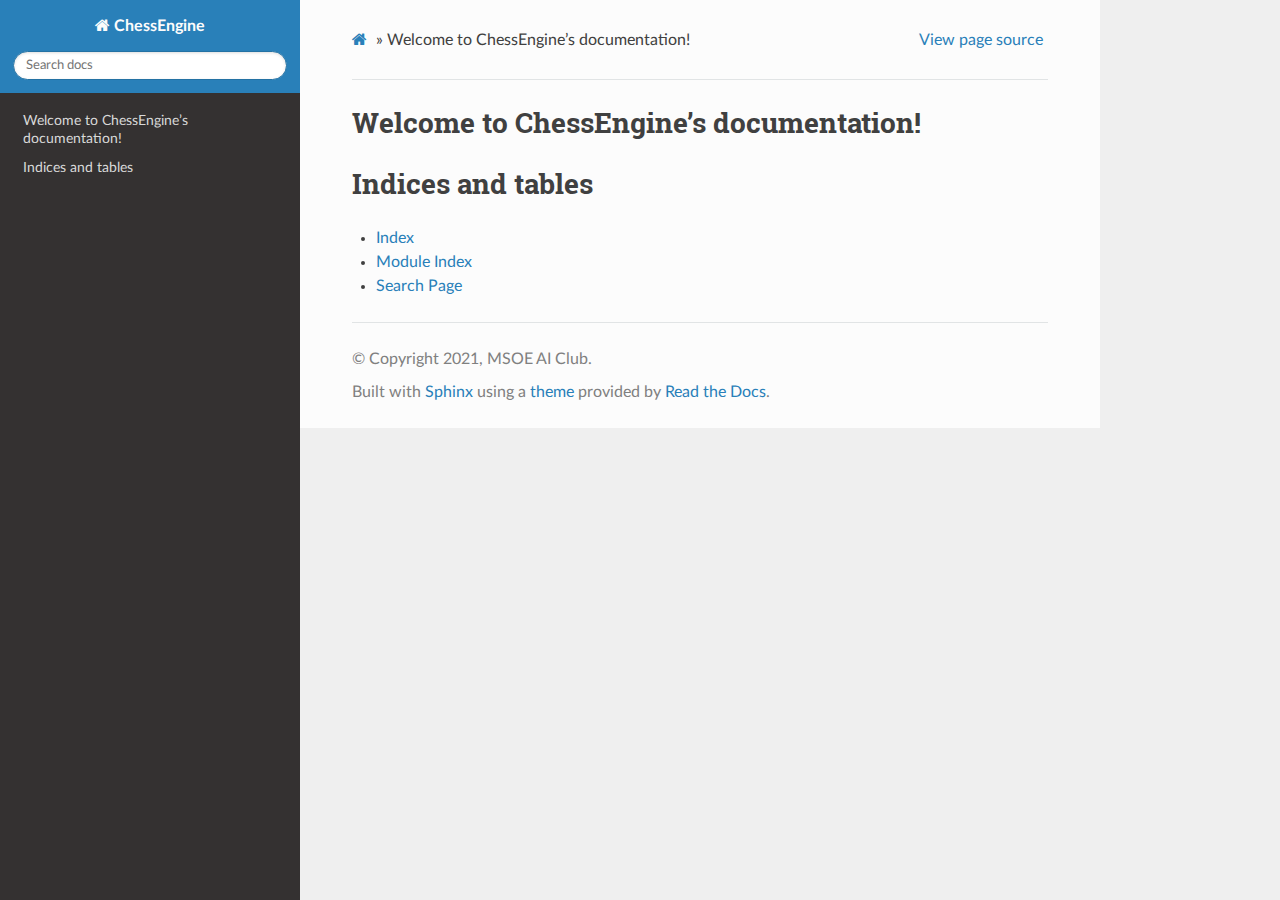
==== index.html @ 4127f9fc "Deploying to gh-pages from @ NathanDuPont/ChessEngine@d3f0d5dc739430a677c796cc4d5ffa8aaa3c2312 🚀" ====
<!DOCTYPE html>
<html class="writer-html5" lang="en" >
<head>
  <meta charset="utf-8" /><meta name="generator" content="Docutils 0.17.1: http://docutils.sourceforge.net/" />

  <meta name="viewport" content="width=device-width, initial-scale=1.0" />
  <title>Welcome to ChessEngine’s documentation! &mdash; ChessEngine  documentation</title>
      <link rel="stylesheet" href="_static/pygments.css" type="text/css" />
      <link rel="stylesheet" href="_static/css/theme.css" type="text/css" />
      <link rel="stylesheet" href="_static/copybutton.css" type="text/css" />
  <!--[if lt IE 9]>
    <script src="_static/js/html5shiv.min.js"></script>
  <![endif]-->
  
        <script data-url_root="./" id="documentation_options" src="_static/documentation_options.js"></script>
        <script src="_static/jquery.js"></script>
        <script src="_static/underscore.js"></script>
        <script src="_static/doctools.js"></script>
        <script src="_static/clipboard.min.js"></script>
        <script src="_static/copybutton.js"></script>
    <script src="_static/js/theme.js"></script>
    <link rel="index" title="Index" href="genindex.html" />
    <link rel="search" title="Search" href="search.html" /> 
</head>

<body class="wy-body-for-nav"> 
  <div class="wy-grid-for-nav">
    <nav data-toggle="wy-nav-shift" class="wy-nav-side">
      <div class="wy-side-scroll">
        <div class="wy-side-nav-search" >
            <a href="#" class="icon icon-home"> ChessEngine
          </a>
<div role="search">
  <form id="rtd-search-form" class="wy-form" action="search.html" method="get">
    <input type="text" name="q" placeholder="Search docs" />
    <input type="hidden" name="check_keywords" value="yes" />
    <input type="hidden" name="area" value="default" />
  </form>
</div>
        </div><div class="wy-menu wy-menu-vertical" data-spy="affix" role="navigation" aria-label="Navigation menu">
              <!-- Local TOC -->
              <div class="local-toc"><ul>
<li><a class="reference internal" href="#">Welcome to ChessEngine’s documentation!</a></li>
<li><a class="reference internal" href="#indices-and-tables">Indices and tables</a></li>
</ul>
</div>
        </div>
      </div>
    </nav>

    <section data-toggle="wy-nav-shift" class="wy-nav-content-wrap"><nav class="wy-nav-top" aria-label="Mobile navigation menu" >
          <i data-toggle="wy-nav-top" class="fa fa-bars"></i>
          <a href="#">ChessEngine</a>
      </nav>

      <div class="wy-nav-content">
        <div class="rst-content">
          <div role="navigation" aria-label="Page navigation">
  <ul class="wy-breadcrumbs">
      <li><a href="#" class="icon icon-home"></a> &raquo;</li>
      <li>Welcome to ChessEngine’s documentation!</li>
      <li class="wy-breadcrumbs-aside">
            <a href="_sources/index.rst.txt" rel="nofollow"> View page source</a>
      </li>
  </ul>
  <hr/>
</div>
          <div role="main" class="document" itemscope="itemscope" itemtype="http://schema.org/Article">
           <div itemprop="articleBody">
             
  <section id="welcome-to-chessengine-s-documentation">
<h1>Welcome to ChessEngine’s documentation!<a class="headerlink" href="#welcome-to-chessengine-s-documentation" title="Permalink to this headline"></a></h1>
<div class="toctree-wrapper compound">
</div>
</section>
<section id="indices-and-tables">
<h1>Indices and tables<a class="headerlink" href="#indices-and-tables" title="Permalink to this headline"></a></h1>
<ul class="simple">
<li><p><a class="reference internal" href="genindex.html"><span class="std std-ref">Index</span></a></p></li>
<li><p><a class="reference internal" href="py-modindex.html"><span class="std std-ref">Module Index</span></a></p></li>
<li><p><a class="reference internal" href="search.html"><span class="std std-ref">Search Page</span></a></p></li>
</ul>
</section>


           </div>
          </div>
          <footer>

  <hr/>

  <div role="contentinfo">
    <p>&#169; Copyright 2021, MSOE AI Club.</p>
  </div>

  Built with <a href="https://www.sphinx-doc.org/">Sphinx</a> using a
    <a href="https://github.com/readthedocs/sphinx_rtd_theme">theme</a>
    provided by <a href="https://readthedocs.org">Read the Docs</a>.
   

</footer>
        </div>
      </div>
    </section>
  </div>
  <script>
      jQuery(function () {
          SphinxRtdTheme.Navigation.enable(true);
      });
  </script> 

</body>
</html>
---- _static/pygments.css ----
pre { line-height: 125%; }
td.linenos .normal { color: inherit; background-color: transparent; padding-left: 5px; padding-right: 5px; }
span.linenos { color: inherit; background-color: transparent; padding-left: 5px; padding-right: 5px; }
td.linenos .special { color: #000000; background-color: #ffffc0; padding-left: 5px; padding-right: 5px; }
span.linenos.special { color: #000000; background-color: #ffffc0; padding-left: 5px; padding-right: 5px; }
.highlight .hll { background-color: #ffffcc }
.highlight { background: #f8f8f8; }
.highlight .c { color: #408080; font-style: italic } /* Comment */
.highlight .err { border: 1px solid #FF0000 } /* Error */
.highlight .k { color: #008000; font-weight: bold } /* Keyword */
.highlight .o { color: #666666 } /* Operator */
.highlight .ch { color: #408080; font-style: italic } /* Comment.Hashbang */
.highlight .cm { color: #408080; font-style: italic } /* Comment.Multiline */
.highlight .cp { color: #BC7A00 } /* Comment.Preproc */
.highlight .cpf { color: #408080; font-style: italic } /* Comment.PreprocFile */
.highlight .c1 { color: #408080; font-style: italic } /* Comment.Single */
.highlight .cs { color: #408080; font-style: italic } /* Comment.Special */
.highlight .gd { color: #A00000 } /* Generic.Deleted */
.highlight .ge { font-style: italic } /* Generic.Emph */
.highlight .gr { color: #FF0000 } /* Generic.Error */
.highlight .gh { color: #000080; font-weight: bold } /* Generic.Heading */
.highlight .gi { color: #00A000 } /* Generic.Inserted */
.highlight .go { color: #888888 } /* Generic.Output */
.highlight .gp { color: #000080; font-weight: bold } /* Generic.Prompt */
.highlight .gs { font-weight: bold } /* Generic.Strong */
.highlight .gu { color: #800080; font-weight: bold } /* Generic.Subheading */
.highlight .gt { color: #0044DD } /* Generic.Traceback */
.highlight .kc { color: #008000; font-weight: bold } /* Keyword.Constant */
.highlight .kd { color: #008000; font-weight: bold } /* Keyword.Declaration */
.highlight .kn { color: #008000; font-weight: bold } /* Keyword.Namespace */
.highlight .kp { color: #008000 } /* Keyword.Pseudo */
.highlight .kr { color: #008000; font-weight: bold } /* Keyword.Reserved */
.highlight .kt { color: #B00040 } /* Keyword.Type */
.highlight .m { color: #666666 } /* Literal.Number */
.highlight .s { color: #BA2121 } /* Literal.String */
.highlight .na { color: #7D9029 } /* Name.Attribute */
.highlight .nb { color: #008000 } /* Name.Builtin */
.highlight .nc { color: #0000FF; font-weight: bold } /* Name.Class */
.highlight .no { color: #880000 } /* Name.Constant */
.highlight .nd { color: #AA22FF } /* Name.Decorator */
.highlight .ni { color: #999999; font-weight: bold } /* Name.Entity */
.highlight .ne { color: #D2413A; font-weight: bold } /* Name.Exception */
.highlight .nf { color: #0000FF } /* Name.Function */
.highlight .nl { color: #A0A000 } /* Name.Label */
.highlight .nn { color: #0000FF; font-weight: bold } /* Name.Namespace */
.highlight .nt { color: #008000; font-weight: bold } /* Name.Tag */
.highlight .nv { color: #19177C } /* Name.Variable */
.highlight .ow { color: #AA22FF; font-weight: bold } /* Operator.Word */
.highlight .w { color: #bbbbbb } /* Text.Whitespace */
.highlight .mb { color: #666666 } /* Literal.Number.Bin */
.highlight .mf { color: #666666 } /* Literal.Number.Float */
.highlight .mh { color: #666666 } /* Literal.Number.Hex */
.highlight .mi { color: #666666 } /* Literal.Number.Integer */
.highlight .mo { color: #666666 } /* Literal.Number.Oct */
.highlight .sa { color: #BA2121 } /* Literal.String.Affix */
.highlight .sb { color: #BA2121 } /* Literal.String.Backtick */
.highlight .sc { color: #BA2121 } /* Literal.String.Char */
.highlight .dl { color: #BA2121 } /* Literal.String.Delimiter */
.highlight .sd { color: #BA2121; font-style: italic } /* Literal.String.Doc */
.highlight .s2 { color: #BA2121 } /* Literal.String.Double */
.highlight .se { color: #BB6622; font-weight: bold } /* Literal.String.Escape */
.highlight .sh { color: #BA2121 } /* Literal.String.Heredoc */
.highlight .si { color: #BB6688; font-weight: bold } /* Literal.String.Interpol */
.highlight .sx { color: #008000 } /* Literal.String.Other */
.highlight .sr { color: #BB6688 } /* Literal.String.Regex */
.highlight .s1 { color: #BA2121 } /* Literal.String.Single */
.highlight .ss { color: #19177C } /* Literal.String.Symbol */
.highlight .bp { color: #008000 } /* Name.Builtin.Pseudo */
.highlight .fm { color: #0000FF } /* Name.Function.Magic */
.highlight .vc { color: #19177C } /* Name.Variable.Class */
.highlight .vg { color: #19177C } /* Name.Variable.Global */
.highlight .vi { color: #19177C } /* Name.Variable.Instance */
.highlight .vm { color: #19177C } /* Name.Variable.Magic */
.highlight .il { color: #666666 } /* Literal.Number.Integer.Long */
---- _static/css/theme.css ----
html{box-sizing:border-box}*,:after,:before{box-sizing:inherit}article,aside,details,figcaption,figure,footer,header,hgroup,nav,section{display:block}audio,canvas,video{display:inline-block;*display:inline;*zoom:1}[hidden],audio:not([controls]){display:none}*{-webkit-box-sizing:border-box;-moz-box-sizing:border-box;box-sizing:border-box}html{font-size:100%;-webkit-text-size-adjust:100%;-ms-text-size-adjust:100%}body{margin:0}a:active,a:hover{outline:0}abbr[title]{border-bottom:1px dotted}b,strong{font-weight:700}blockquote{margin:0}dfn{font-style:italic}ins{background:#ff9;text-decoration:none}ins,mark{color:#000}mark{background:#ff0;font-style:italic;font-weight:700}.rst-content code,.rst-content tt,code,kbd,pre,samp{font-family:monospace,serif;_font-family:courier new,monospace;font-size:1em}pre{white-space:pre}q{quotes:none}q:after,q:before{content:"";content:none}small{font-size:85%}sub,sup{font-size:75%;line-height:0;position:relative;vertical-align:baseline}sup{top:-.5em}sub{bottom:-.25em}dl,ol,ul{margin:0;padding:0;list-style:none;list-style-image:none}li{list-style:none}dd{margin:0}img{border:0;-ms-interpolation-mode:bicubic;vertical-align:middle;max-width:100%}svg:not(:root){overflow:hidden}figure,form{margin:0}label{cursor:pointer}button,input,select,textarea{font-size:100%;margin:0;vertical-align:baseline;*vertical-align:middle}button,input{line-height:normal}button,input[type=button],input[type=reset],input[type=submit]{cursor:pointer;-webkit-appearance:button;*overflow:visible}button[disabled],input[disabled]{cursor:default}input[type=search]{-webkit-appearance:textfield;-moz-box-sizing:content-box;-webkit-box-sizing:content-box;box-sizing:content-box}textarea{resize:vertical}table{border-collapse:collapse;border-spacing:0}td{vertical-align:top}.chromeframe{margin:.2em 0;background:#ccc;color:#000;padding:.2em 0}.ir{display:block;border:0;text-indent:-999em;overflow:hidden;background-color:transparent;background-repeat:no-repeat;text-align:left;direction:ltr;*line-height:0}.ir br{display:none}.hidden{display:none!important;visibility:hidden}.visuallyhidden{border:0;clip:rect(0 0 0 0);height:1px;margin:-1px;overflow:hidden;padding:0;position:absolute;width:1px}.visuallyhidden.focusable:active,.visuallyhidden.focusable:focus{clip:auto;height:auto;margin:0;overflow:visible;position:static;width:auto}.invisible{visibility:hidden}.relative{position:relative}big,small{font-size:100%}@media print{body,html,section{background:none!important}*{box-shadow:none!important;text-shadow:none!important;filter:none!important;-ms-filter:none!important}a,a:visited{text-decoration:underline}.ir a:after,a[href^="#"]:after,a[href^="javascript:"]:after{content:""}blockquote,pre{page-break-inside:avoid}thead{display:table-header-group}img,tr{page-break-inside:avoid}img{max-width:100%!important}@page{margin:.5cm}.rst-content .toctree-wrapper>p.caption,h2,h3,p{orphans:3;widows:3}.rst-content .toctree-wrapper>p.caption,h2,h3{page-break-after:avoid}}.btn,.fa:before,.icon:before,.rst-content .admonition,.rst-content .admonition-title:before,.rst-content .admonition-todo,.rst-content .attention,.rst-content .caution,.rst-content .code-block-caption .headerlink:before,.rst-content .danger,.rst-content .eqno .headerlink:before,.rst-content .error,.rst-content .hint,.rst-content .important,.rst-content .note,.rst-content .seealso,.rst-content .tip,.rst-content .warning,.rst-content code.download span:first-child:before,.rst-content dl dt .headerlink:before,.rst-content h1 .headerlink:before,.rst-content h2 .headerlink:before,.rst-content h3 .headerlink:before,.rst-content h4 .headerlink:before,.rst-content h5 .headerlink:before,.rst-content h6 .headerlink:before,.rst-content p.caption .headerlink:before,.rst-content p .headerlink:before,.rst-content table>caption .headerlink:before,.rst-content tt.download span:first-child:before,.wy-alert,.wy-dropdown .caret:before,.wy-inline-validate.wy-inline-validate-danger .wy-input-context:before,.wy-inline-validate.wy-inline-validate-info .wy-input-context:before,.wy-inline-validate.wy-inline-validate-success .wy-input-context:before,.wy-inline-validate.wy-inline-validate-warning .wy-input-context:before,.wy-menu-vertical li.current>a,.wy-menu-vertical li.current>a button.toctree-expand:before,.wy-menu-vertical li.on a,.wy-menu-vertical li.on a button.toctree-expand:before,.wy-menu-vertical li button.toctree-expand:before,.wy-nav-top a,.wy-side-nav-search .wy-dropdown>a,.wy-side-nav-search>a,input[type=color],input[type=date],input[type=datetime-local],input[type=datetime],input[type=email],input[type=month],input[type=number],input[type=password],input[type=search],input[type=tel],input[type=text],input[type=time],input[type=url],input[type=week],select,textarea{-webkit-font-smoothing:antialiased}.clearfix{*zoom:1}.clearfix:after,.clearfix:before{display:table;content:""}.clearfix:after{clear:both}/*!
 *  Font Awesome 4.7.0 by @davegandy - http://fontawesome.io - @fontawesome
 *  License - http://fontawesome.io/license (Font: SIL OFL 1.1, CSS: MIT License)
 */@font-face{font-family:FontAwesome;src:url(fonts/fontawesome-webfont.eot?674f50d287a8c48dc19ba404d20fe713);src:url(fonts/fontawesome-webfont.eot?674f50d287a8c48dc19ba404d20fe713?#iefix&v=4.7.0) format("embedded-opentype"),url(fonts/fontawesome-webfont.woff2?af7ae505a9eed503f8b8e6982036873e) format("woff2"),url(fonts/fontawesome-webfont.woff?fee66e712a8a08eef5805a46892932ad) format("woff"),url(fonts/fontawesome-webfont.ttf?b06871f281fee6b241d60582ae9369b9) format("truetype"),url(fonts/fontawesome-webfont.svg?912ec66d7572ff821749319396470bde#fontawesomeregular) format("svg");font-weight:400;font-style:normal}.fa,.icon,.rst-content .admonition-title,.rst-content .code-block-caption .headerlink,.rst-content .eqno .headerlink,.rst-content code.download span:first-child,.rst-content dl dt .headerlink,.rst-content h1 .headerlink,.rst-content h2 .headerlink,.rst-content h3 .headerlink,.rst-content h4 .headerlink,.rst-content h5 .headerlink,.rst-content h6 .headerlink,.rst-content p.caption .headerlink,.rst-content p .headerlink,.rst-content table>caption .headerlink,.rst-content tt.download span:first-child,.wy-menu-vertical li.current>a button.toctree-expand,.wy-menu-vertical li.on a button.toctree-expand,.wy-menu-vertical li button.toctree-expand{display:inline-block;font:normal normal normal 14px/1 FontAwesome;font-size:inherit;text-rendering:auto;-webkit-font-smoothing:antialiased;-moz-osx-font-smoothing:grayscale}.fa-lg{font-size:1.33333em;line-height:.75em;vertical-align:-15%}.fa-2x{font-size:2em}.fa-3x{font-size:3em}.fa-4x{font-size:4em}.fa-5x{font-size:5em}.fa-fw{width:1.28571em;text-align:center}.fa-ul{padding-left:0;margin-left:2.14286em;list-style-type:none}.fa-ul>li{position:relative}.fa-li{position:absolute;left:-2.14286em;width:2.14286em;top:.14286em;text-align:center}.fa-li.fa-lg{left:-1.85714em}.fa-border{padding:.2em .25em .15em;border:.08em solid #eee;border-radius:.1em}.fa-pull-left{float:left}.fa-pull-right{float:right}.fa-pull-left.icon,.fa.fa-pull-left,.rst-content .code-block-caption .fa-pull-left.headerlink,.rst-content .eqno .fa-pull-left.headerlink,.rst-content .fa-pull-left.admonition-title,.rst-content code.download span.fa-pull-left:first-child,.rst-content dl dt .fa-pull-left.headerlink,.rst-content h1 .fa-pull-left.headerlink,.rst-content h2 .fa-pull-left.headerlink,.rst-content h3 .fa-pull-left.headerlink,.rst-content h4 .fa-pull-left.headerlink,.rst-content h5 .fa-pull-left.headerlink,.rst-content h6 .fa-pull-left.headerlink,.rst-content p .fa-pull-left.headerlink,.rst-content table>caption .fa-pull-left.headerlink,.rst-content tt.download span.fa-pull-left:first-child,.wy-menu-vertical li.current>a button.fa-pull-left.toctree-expand,.wy-menu-vertical li.on a button.fa-pull-left.toctree-expand,.wy-menu-vertical li button.fa-pull-left.toctree-expand{margin-right:.3em}.fa-pull-right.icon,.fa.fa-pull-right,.rst-content .code-block-caption .fa-pull-right.headerlink,.rst-content .eqno .fa-pull-right.headerlink,.rst-content .fa-pull-right.admonition-title,.rst-content code.download span.fa-pull-right:first-child,.rst-content dl dt .fa-pull-right.headerlink,.rst-content h1 .fa-pull-right.headerlink,.rst-content h2 .fa-pull-right.headerlink,.rst-content h3 .fa-pull-right.headerlink,.rst-content h4 .fa-pull-right.headerlink,.rst-content h5 .fa-pull-right.headerlink,.rst-content h6 .fa-pull-right.headerlink,.rst-content p .fa-pull-right.headerlink,.rst-content table>caption .fa-pull-right.headerlink,.rst-content tt.download span.fa-pull-right:first-child,.wy-menu-vertical li.current>a button.fa-pull-right.toctree-expand,.wy-menu-vertical li.on a button.fa-pull-right.toctree-expand,.wy-menu-vertical li button.fa-pull-right.toctree-expand{margin-left:.3em}.pull-right{float:right}.pull-left{float:left}.fa.pull-left,.pull-left.icon,.rst-content .code-block-caption .pull-left.headerlink,.rst-content .eqno .pull-left.headerlink,.rst-content .pull-left.admonition-title,.rst-content code.download span.pull-left:first-child,.rst-content dl dt .pull-left.headerlink,.rst-content h1 .pull-left.headerlink,.rst-content h2 .pull-left.headerlink,.rst-content h3 .pull-left.headerlink,.rst-content h4 .pull-left.headerlink,.rst-content h5 .pull-left.headerlink,.rst-content h6 .pull-left.headerlink,.rst-content p .pull-left.headerlink,.rst-content table>caption .pull-left.headerlink,.rst-content tt.download span.pull-left:first-child,.wy-menu-vertical li.current>a button.pull-left.toctree-expand,.wy-menu-vertical li.on a button.pull-left.toctree-expand,.wy-menu-vertical li button.pull-left.toctree-expand{margin-right:.3em}.fa.pull-right,.pull-right.icon,.rst-content .code-block-caption .pull-right.headerlink,.rst-content .eqno .pull-right.headerlink,.rst-content .pull-right.admonition-title,.rst-content code.download span.pull-right:first-child,.rst-content dl dt .pull-right.headerlink,.rst-content h1 .pull-right.headerlink,.rst-content h2 .pull-right.headerlink,.rst-content h3 .pull-right.headerlink,.rst-content h4 .pull-right.headerlink,.rst-content h5 .pull-right.headerlink,.rst-content h6 .pull-right.headerlink,.rst-content p .pull-right.headerlink,.rst-content table>caption .pull-right.headerlink,.rst-content tt.download span.pull-right:first-child,.wy-menu-vertical li.current>a button.pull-right.toctree-expand,.wy-menu-vertical li.on a button.pull-right.toctree-expand,.wy-menu-vertical li button.pull-right.toctree-expand{margin-left:.3em}.fa-spin{-webkit-animation:fa-spin 2s linear infinite;animation:fa-spin 2s linear infinite}.fa-pulse{-webkit-animation:fa-spin 1s steps(8) infinite;animation:fa-spin 1s steps(8) infinite}@-webkit-keyframes fa-spin{0%{-webkit-transform:rotate(0deg);transform:rotate(0deg)}to{-webkit-transform:rotate(359deg);transform:rotate(359deg)}}@keyframes fa-spin{0%{-webkit-transform:rotate(0deg);transform:rotate(0deg)}to{-webkit-transform:rotate(359deg);transform:rotate(359deg)}}.fa-rotate-90{-ms-filter:"progid:DXImageTransform.Microsoft.BasicImage(rotation=1)";-webkit-transform:rotate(90deg);-ms-transform:rotate(90deg);transform:rotate(90deg)}.fa-rotate-180{-ms-filter:"progid:DXImageTransform.Microsoft.BasicImage(rotation=2)";-webkit-transform:rotate(180deg);-ms-transform:rotate(180deg);transform:rotate(180deg)}.fa-rotate-270{-ms-filter:"progid:DXImageTransform.Microsoft.BasicImage(rotation=3)";-webkit-transform:rotate(270deg);-ms-transform:rotate(270deg);transform:rotate(270deg)}.fa-flip-horizontal{-ms-filter:"progid:DXImageTransform.Microsoft.BasicImage(rotation=0, mirror=1)";-webkit-transform:scaleX(-1);-ms-transform:scaleX(-1);transform:scaleX(-1)}.fa-flip-vertical{-ms-filter:"progid:DXImageTransform.Microsoft.BasicImage(rotation=2, mirror=1)";-webkit-transform:scaleY(-1);-ms-transform:scaleY(-1);transform:scaleY(-1)}:root .fa-flip-horizontal,:root .fa-flip-vertical,:root .fa-rotate-90,:root .fa-rotate-180,:root .fa-rotate-270{filter:none}.fa-stack{position:relative;display:inline-block;width:2em;height:2em;line-height:2em;vertical-align:middle}.fa-stack-1x,.fa-stack-2x{position:absolute;left:0;width:100%;text-align:center}.fa-stack-1x{line-height:inherit}.fa-stack-2x{font-size:2em}.fa-inverse{color:#fff}.fa-glass:before{content:""}.fa-music:before{content:""}.fa-search:before,.icon-search:before{content:""}.fa-envelope-o:before{content:""}.fa-heart:before{content:""}.fa-star:before{content:""}.fa-star-o:before{content:""}.fa-user:before{content:""}.fa-film:before{content:""}.fa-th-large:before{content:""}.fa-th:before{content:""}.fa-th-list:before{content:""}.fa-check:before{content:""}.fa-close:before,.fa-remove:before,.fa-times:before{content:""}.fa-search-plus:before{content:""}.fa-search-minus:before{content:""}.fa-power-off:before{content:""}.fa-signal:before{content:""}.fa-cog:before,.fa-gear:before{content:""}.fa-trash-o:before{content:""}.fa-home:before,.icon-home:before{content:""}.fa-file-o:before{content:""}.fa-clock-o:before{content:""}.fa-road:before{content:""}.fa-download:before,.rst-content code.download span:first-child:before,.rst-content tt.download span:first-child:before{content:""}.fa-arrow-circle-o-down:before{content:""}.fa-arrow-circle-o-up:before{content:""}.fa-inbox:before{content:""}.fa-play-circle-o:before{content:""}.fa-repeat:before,.fa-rotate-right:before{content:""}.fa-refresh:before{content:""}.fa-list-alt:before{content:""}.fa-lock:before{content:""}.fa-flag:before{content:""}.fa-headphones:before{content:""}.fa-volume-off:before{content:""}.fa-volume-down:before{content:""}.fa-volume-up:before{content:""}.fa-qrcode:before{content:""}.fa-barcode:before{content:""}.fa-tag:before{content:""}.fa-tags:before{content:""}.fa-book:before,.icon-book:before{content:""}.fa-bookmark:before{content:""}.fa-print:before{content:""}.fa-camera:before{content:""}.fa-font:before{content:""}.fa-bold:before{content:""}.fa-italic:before{content:""}.fa-text-height:before{content:""}.fa-text-width:before{content:""}.fa-align-left:before{content:""}.fa-align-center:before{content:""}.fa-align-right:before{content:""}.fa-align-justify:before{content:""}.fa-list:before{content:""}.fa-dedent:before,.fa-outdent:before{content:""}.fa-indent:before{content:""}.fa-video-camera:before{content:""}.fa-image:before,.fa-photo:before,.fa-picture-o:before{content:""}.fa-pencil:before{content:""}.fa-map-marker:before{content:""}.fa-adjust:before{content:""}.fa-tint:before{content:""}.fa-edit:before,.fa-pencil-square-o:before{content:""}.fa-share-square-o:before{content:""}.fa-check-square-o:before{content:""}.fa-arrows:before{content:""}.fa-step-backward:before{content:""}.fa-fast-backward:before{content:""}.fa-backward:before{content:""}.fa-play:before{content:""}.fa-pause:before{content:""}.fa-stop:before{content:""}.fa-forward:before{content:""}.fa-fast-forward:before{content:""}.fa-step-forward:before{content:""}.fa-eject:before{content:""}.fa-chevron-left:before{content:""}.fa-chevron-right:before{content:""}.fa-plus-circle:before{content:""}.fa-minus-circle:before{content:""}.fa-times-circle:before,.wy-inline-validate.wy-inline-validate-danger .wy-input-context:before{content:""}.fa-check-circle:before,.wy-inline-validate.wy-inline-validate-success .wy-input-context:before{content:""}.fa-question-circle:before{content:""}.fa-info-circle:before{content:""}.fa-crosshairs:before{content:""}.fa-times-circle-o:before{content:""}.fa-check-circle-o:before{content:""}.fa-ban:before{content:""}.fa-arrow-left:before{content:""}.fa-arrow-right:before{content:""}.fa-arrow-up:before{content:""}.fa-arrow-down:before{content:""}.fa-mail-forward:before,.fa-share:before{content:""}.fa-expand:before{content:""}.fa-compress:before{content:""}.fa-plus:before{content:""}.fa-minus:before{content:""}.fa-asterisk:before{content:""}.fa-exclamation-circle:before,.rst-content .admonition-title:before,.wy-inline-validate.wy-inline-validate-info .wy-input-context:before,.wy-inline-validate.wy-inline-validate-warning .wy-input-context:before{content:""}.fa-gift:before{content:""}.fa-leaf:before{content:""}.fa-fire:before,.icon-fire:before{content:""}.fa-eye:before{content:""}.fa-eye-slash:before{content:""}.fa-exclamation-triangle:before,.fa-warning:before{content:""}.fa-plane:before{content:""}.fa-calendar:before{content:""}.fa-random:before{content:""}.fa-comment:before{content:""}.fa-magnet:before{content:""}.fa-chevron-up:before{content:""}.fa-chevron-down:before{content:""}.fa-retweet:before{content:""}.fa-shopping-cart:before{content:""}.fa-folder:before{content:""}.fa-folder-open:before{content:""}.fa-arrows-v:before{content:""}.fa-arrows-h:before{content:""}.fa-bar-chart-o:before,.fa-bar-chart:before{content:""}.fa-twitter-square:before{content:""}.fa-facebook-square:before{content:""}.fa-camera-retro:before{content:""}.fa-key:before{content:""}.fa-cogs:before,.fa-gears:before{content:""}.fa-comments:before{content:""}.fa-thumbs-o-up:before{content:""}.fa-thumbs-o-down:before{content:""}.fa-star-half:before{content:""}.fa-heart-o:before{content:""}.fa-sign-out:before{content:""}.fa-linkedin-square:before{content:""}.fa-thumb-tack:before{content:""}.fa-external-link:before{content:""}.fa-sign-in:before{content:""}.fa-trophy:before{content:""}.fa-github-square:before{content:""}.fa-upload:before{content:""}.fa-lemon-o:before{content:""}.fa-phone:before{content:""}.fa-square-o:before{content:""}.fa-bookmark-o:before{content:""}.fa-phone-square:before{content:""}.fa-twitter:before{content:""}.fa-facebook-f:before,.fa-facebook:before{content:""}.fa-github:before,.icon-github:before{content:""}.fa-unlock:before{content:""}.fa-credit-card:before{content:""}.fa-feed:before,.fa-rss:before{content:""}.fa-hdd-o:before{content:""}.fa-bullhorn:before{content:""}.fa-bell:before{content:""}.fa-certificate:before{content:""}.fa-hand-o-right:before{content:""}.fa-hand-o-left:before{content:""}.fa-hand-o-up:before{content:""}.fa-hand-o-down:before{content:""}.fa-arrow-circle-left:before,.icon-circle-arrow-left:before{content:""}.fa-arrow-circle-right:before,.icon-circle-arrow-right:before{content:""}.fa-arrow-circle-up:before{content:""}.fa-arrow-circle-down:before{content:""}.fa-globe:before{content:""}.fa-wrench:before{content:""}.fa-tasks:before{content:""}.fa-filter:before{content:""}.fa-briefcase:before{content:""}.fa-arrows-alt:before{content:""}.fa-group:before,.fa-users:before{content:""}.fa-chain:before,.fa-link:before,.icon-link:before{content:""}.fa-cloud:before{content:""}.fa-flask:before{content:""}.fa-cut:before,.fa-scissors:before{content:""}.fa-copy:before,.fa-files-o:before{content:""}.fa-paperclip:before{content:""}.fa-floppy-o:before,.fa-save:before{content:""}.fa-square:before{content:""}.fa-bars:before,.fa-navicon:before,.fa-reorder:before{content:""}.fa-list-ul:before{content:""}.fa-list-ol:before{content:""}.fa-strikethrough:before{content:""}.fa-underline:before{content:""}.fa-table:before{content:""}.fa-magic:before{content:""}.fa-truck:before{content:""}.fa-pinterest:before{content:""}.fa-pinterest-square:before{content:""}.fa-google-plus-square:before{content:""}.fa-google-plus:before{content:""}.fa-money:before{content:""}.fa-caret-down:before,.icon-caret-down:before,.wy-dropdown .caret:before{content:""}.fa-caret-up:before{content:""}.fa-caret-left:before{content:""}.fa-caret-right:before{content:""}.fa-columns:before{content:""}.fa-sort:before,.fa-unsorted:before{content:""}.fa-sort-desc:before,.fa-sort-down:before{content:""}.fa-sort-asc:before,.fa-sort-up:before{content:""}.fa-envelope:before{content:""}.fa-linkedin:before{content:""}.fa-rotate-left:before,.fa-undo:before{content:""}.fa-gavel:before,.fa-legal:before{content:""}.fa-dashboard:before,.fa-tachometer:before{content:""}.fa-comment-o:before{content:""}.fa-comments-o:before{content:""}.fa-bolt:before,.fa-flash:before{content:""}.fa-sitemap:before{content:""}.fa-umbrella:before{content:""}.fa-clipboard:before,.fa-paste:before{content:""}.fa-lightbulb-o:before{content:""}.fa-exchange:before{content:""}.fa-cloud-download:before{content:""}.fa-cloud-upload:before{content:""}.fa-user-md:before{content:""}.fa-stethoscope:before{content:""}.fa-suitcase:before{content:""}.fa-bell-o:before{content:""}.fa-coffee:before{content:""}.fa-cutlery:before{content:""}.fa-file-text-o:before{content:""}.fa-building-o:before{content:""}.fa-hospital-o:before{content:""}.fa-ambulance:before{content:""}.fa-medkit:before{content:""}.fa-fighter-jet:before{content:""}.fa-beer:before{content:""}.fa-h-square:before{content:""}.fa-plus-square:before{content:""}.fa-angle-double-left:before{content:""}.fa-angle-double-right:before{content:""}.fa-angle-double-up:before{content:""}.fa-angle-double-down:before{content:""}.fa-angle-left:before{content:""}.fa-angle-right:before{content:""}.fa-angle-up:before{content:""}.fa-angle-down:before{content:""}.fa-desktop:before{content:""}.fa-laptop:before{content:""}.fa-tablet:before{content:""}.fa-mobile-phone:before,.fa-mobile:before{content:""}.fa-circle-o:before{content:""}.fa-quote-left:before{content:""}.fa-quote-right:before{content:""}.fa-spinner:before{content:""}.fa-circle:before{content:""}.fa-mail-reply:before,.fa-reply:before{content:""}.fa-github-alt:before{content:""}.fa-folder-o:before{content:""}.fa-folder-open-o:before{content:""}.fa-smile-o:before{content:""}.fa-frown-o:before{content:""}.fa-meh-o:before{content:""}.fa-gamepad:before{content:""}.fa-keyboard-o:before{content:""}.fa-flag-o:before{content:""}.fa-flag-checkered:before{content:""}.fa-terminal:before{content:""}.fa-code:before{content:""}.fa-mail-reply-all:before,.fa-reply-all:before{content:""}.fa-star-half-empty:before,.fa-star-half-full:before,.fa-star-half-o:before{content:""}.fa-location-arrow:before{content:""}.fa-crop:before{content:""}.fa-code-fork:before{content:""}.fa-chain-broken:before,.fa-unlink:before{content:""}.fa-question:before{content:""}.fa-info:before{content:""}.fa-exclamation:before{content:""}.fa-superscript:before{content:""}.fa-subscript:before{content:""}.fa-eraser:before{content:""}.fa-puzzle-piece:before{content:""}.fa-microphone:before{content:""}.fa-microphone-slash:before{content:""}.fa-shield:before{content:""}.fa-calendar-o:before{content:""}.fa-fire-extinguisher:before{content:""}.fa-rocket:before{content:""}.fa-maxcdn:before{content:""}.fa-chevron-circle-left:before{content:""}.fa-chevron-circle-right:before{content:""}.fa-chevron-circle-up:before{content:""}.fa-chevron-circle-down:before{content:""}.fa-html5:before{content:""}.fa-css3:before{content:""}.fa-anchor:before{content:""}.fa-unlock-alt:before{content:""}.fa-bullseye:before{content:""}.fa-ellipsis-h:before{content:""}.fa-ellipsis-v:before{content:""}.fa-rss-square:before{content:""}.fa-play-circle:before{content:""}.fa-ticket:before{content:""}.fa-minus-square:before{content:""}.fa-minus-square-o:before,.wy-menu-vertical li.current>a button.toctree-expand:before,.wy-menu-vertical li.on a button.toctree-expand:before{content:""}.fa-level-up:before{content:""}.fa-level-down:before{content:""}.fa-check-square:before{content:""}.fa-pencil-square:before{content:""}.fa-external-link-square:before{content:""}.fa-share-square:before{content:""}.fa-compass:before{content:""}.fa-caret-square-o-down:before,.fa-toggle-down:before{content:""}.fa-caret-square-o-up:before,.fa-toggle-up:before{content:""}.fa-caret-square-o-right:before,.fa-toggle-right:before{content:""}.fa-eur:before,.fa-euro:before{content:""}.fa-gbp:before{content:""}.fa-dollar:before,.fa-usd:before{content:""}.fa-inr:before,.fa-rupee:before{content:""}.fa-cny:before,.fa-jpy:before,.fa-rmb:before,.fa-yen:before{content:""}.fa-rouble:before,.fa-rub:before,.fa-ruble:before{content:""}.fa-krw:before,.fa-won:before{content:""}.fa-bitcoin:before,.fa-btc:before{content:""}.fa-file:before{content:""}.fa-file-text:before{content:""}.fa-sort-alpha-asc:before{content:""}.fa-sort-alpha-desc:before{content:""}.fa-sort-amount-asc:before{content:""}.fa-sort-amount-desc:before{content:""}.fa-sort-numeric-asc:before{content:""}.fa-sort-numeric-desc:before{content:""}.fa-thumbs-up:before{content:""}.fa-thumbs-down:before{content:""}.fa-youtube-square:before{content:""}.fa-youtube:before{content:""}.fa-xing:before{content:""}.fa-xing-square:before{content:""}.fa-youtube-play:before{content:""}.fa-dropbox:before{content:""}.fa-stack-overflow:before{content:""}.fa-instagram:before{content:""}.fa-flickr:before{content:""}.fa-adn:before{content:""}.fa-bitbucket:before,.icon-bitbucket:before{content:""}.fa-bitbucket-square:before{content:""}.fa-tumblr:before{content:""}.fa-tumblr-square:before{content:""}.fa-long-arrow-down:before{content:""}.fa-long-arrow-up:before{content:""}.fa-long-arrow-left:before{content:""}.fa-long-arrow-right:before{content:""}.fa-apple:before{content:""}.fa-windows:before{content:""}.fa-android:before{content:""}.fa-linux:before{content:""}.fa-dribbble:before{content:""}.fa-skype:before{content:""}.fa-foursquare:before{content:""}.fa-trello:before{content:""}.fa-female:before{content:""}.fa-male:before{content:""}.fa-gittip:before,.fa-gratipay:before{content:""}.fa-sun-o:before{content:""}.fa-moon-o:before{content:""}.fa-archive:before{content:""}.fa-bug:before{content:""}.fa-vk:before{content:""}.fa-weibo:before{content:""}.fa-renren:before{content:""}.fa-pagelines:before{content:""}.fa-stack-exchange:before{content:""}.fa-arrow-circle-o-right:before{content:""}.fa-arrow-circle-o-left:before{content:""}.fa-caret-square-o-left:before,.fa-toggle-left:before{content:""}.fa-dot-circle-o:before{content:""}.fa-wheelchair:before{content:""}.fa-vimeo-square:before{content:""}.fa-try:before,.fa-turkish-lira:before{content:""}.fa-plus-square-o:before,.wy-menu-vertical li button.toctree-expand:before{content:""}.fa-space-shuttle:before{content:""}.fa-slack:before{content:""}.fa-envelope-square:before{content:""}.fa-wordpress:before{content:""}.fa-openid:before{content:""}.fa-bank:before,.fa-institution:before,.fa-university:before{content:""}.fa-graduation-cap:before,.fa-mortar-board:before{content:""}.fa-yahoo:before{content:""}.fa-google:before{content:""}.fa-reddit:before{content:""}.fa-reddit-square:before{content:""}.fa-stumbleupon-circle:before{content:""}.fa-stumbleupon:before{content:""}.fa-delicious:before{content:""}.fa-digg:before{content:""}.fa-pied-piper-pp:before{content:""}.fa-pied-piper-alt:before{content:""}.fa-drupal:before{content:""}.fa-joomla:before{content:""}.fa-language:before{content:""}.fa-fax:before{content:""}.fa-building:before{content:""}.fa-child:before{content:""}.fa-paw:before{content:""}.fa-spoon:before{content:""}.fa-cube:before{content:""}.fa-cubes:before{content:""}.fa-behance:before{content:""}.fa-behance-square:before{content:""}.fa-steam:before{content:""}.fa-steam-square:before{content:""}.fa-recycle:before{content:""}.fa-automobile:before,.fa-car:before{content:""}.fa-cab:before,.fa-taxi:before{content:""}.fa-tree:before{content:""}.fa-spotify:before{content:""}.fa-deviantart:before{content:""}.fa-soundcloud:before{content:""}.fa-database:before{content:""}.fa-file-pdf-o:before{content:""}.fa-file-word-o:before{content:""}.fa-file-excel-o:before{content:""}.fa-file-powerpoint-o:before{content:""}.fa-file-image-o:before,.fa-file-photo-o:before,.fa-file-picture-o:before{content:""}.fa-file-archive-o:before,.fa-file-zip-o:before{content:""}.fa-file-audio-o:before,.fa-file-sound-o:before{content:""}.fa-file-movie-o:before,.fa-file-video-o:before{content:""}.fa-file-code-o:before{content:""}.fa-vine:before{content:""}.fa-codepen:before{content:""}.fa-jsfiddle:before{content:""}.fa-life-bouy:before,.fa-life-buoy:before,.fa-life-ring:before,.fa-life-saver:before,.fa-support:before{content:""}.fa-circle-o-notch:before{content:""}.fa-ra:before,.fa-rebel:before,.fa-resistance:before{content:""}.fa-empire:before,.fa-ge:before{content:""}.fa-git-square:before{content:""}.fa-git:before{content:""}.fa-hacker-news:before,.fa-y-combinator-square:before,.fa-yc-square:before{content:""}.fa-tencent-weibo:before{content:""}.fa-qq:before{content:""}.fa-wechat:before,.fa-weixin:before{content:""}.fa-paper-plane:before,.fa-send:before{content:""}.fa-paper-plane-o:before,.fa-send-o:before{content:""}.fa-history:before{content:""}.fa-circle-thin:before{content:""}.fa-header:before{content:""}.fa-paragraph:before{content:""}.fa-sliders:before{content:""}.fa-share-alt:before{content:""}.fa-share-alt-square:before{content:""}.fa-bomb:before{content:""}.fa-futbol-o:before,.fa-soccer-ball-o:before{content:""}.fa-tty:before{content:""}.fa-binoculars:before{content:""}.fa-plug:before{content:""}.fa-slideshare:before{content:""}.fa-twitch:before{content:""}.fa-yelp:before{content:""}.fa-newspaper-o:before{content:""}.fa-wifi:before{content:""}.fa-calculator:before{content:""}.fa-paypal:before{content:""}.fa-google-wallet:before{content:""}.fa-cc-visa:before{content:""}.fa-cc-mastercard:before{content:""}.fa-cc-discover:before{content:""}.fa-cc-amex:before{content:""}.fa-cc-paypal:before{content:""}.fa-cc-stripe:before{content:""}.fa-bell-slash:before{content:""}.fa-bell-slash-o:before{content:""}.fa-trash:before{content:""}.fa-copyright:before{content:""}.fa-at:before{content:""}.fa-eyedropper:before{content:""}.fa-paint-brush:before{content:""}.fa-birthday-cake:before{content:""}.fa-area-chart:before{content:""}.fa-pie-chart:before{content:""}.fa-line-chart:before{content:""}.fa-lastfm:before{content:""}.fa-lastfm-square:before{content:""}.fa-toggle-off:before{content:""}.fa-toggle-on:before{content:""}.fa-bicycle:before{content:""}.fa-bus:before{content:""}.fa-ioxhost:before{content:""}.fa-angellist:before{content:""}.fa-cc:before{content:""}.fa-ils:before,.fa-shekel:before,.fa-sheqel:before{content:""}.fa-meanpath:before{content:""}.fa-buysellads:before{content:""}.fa-connectdevelop:before{content:""}.fa-dashcube:before{content:""}.fa-forumbee:before{content:""}.fa-leanpub:before{content:""}.fa-sellsy:before{content:""}.fa-shirtsinbulk:before{content:""}.fa-simplybuilt:before{content:""}.fa-skyatlas:before{content:""}.fa-cart-plus:before{content:""}.fa-cart-arrow-down:before{content:""}.fa-diamond:before{content:""}.fa-ship:before{content:""}.fa-user-secret:before{content:""}.fa-motorcycle:before{content:""}.fa-street-view:before{content:""}.fa-heartbeat:before{content:""}.fa-venus:before{content:""}.fa-mars:before{content:""}.fa-mercury:before{content:""}.fa-intersex:before,.fa-transgender:before{content:""}.fa-transgender-alt:before{content:""}.fa-venus-double:before{content:""}.fa-mars-double:before{content:""}.fa-venus-mars:before{content:""}.fa-mars-stroke:before{content:""}.fa-mars-stroke-v:before{content:""}.fa-mars-stroke-h:before{content:""}.fa-neuter:before{content:""}.fa-genderless:before{content:""}.fa-facebook-official:before{content:""}.fa-pinterest-p:before{content:""}.fa-whatsapp:before{content:""}.fa-server:before{content:""}.fa-user-plus:before{content:""}.fa-user-times:before{content:""}.fa-bed:before,.fa-hotel:before{content:""}.fa-viacoin:before{content:""}.fa-train:before{content:""}.fa-subway:before{content:""}.fa-medium:before{content:""}.fa-y-combinator:before,.fa-yc:before{content:""}.fa-optin-monster:before{content:""}.fa-opencart:before{content:""}.fa-expeditedssl:before{content:""}.fa-battery-4:before,.fa-battery-full:before,.fa-battery:before{content:""}.fa-battery-3:before,.fa-battery-three-quarters:before{content:""}.fa-battery-2:before,.fa-battery-half:before{content:""}.fa-battery-1:before,.fa-battery-quarter:before{content:""}.fa-battery-0:before,.fa-battery-empty:before{content:""}.fa-mouse-pointer:before{content:""}.fa-i-cursor:before{content:""}.fa-object-group:before{content:""}.fa-object-ungroup:before{content:""}.fa-sticky-note:before{content:""}.fa-sticky-note-o:before{content:""}.fa-cc-jcb:before{content:""}.fa-cc-diners-club:before{content:""}.fa-clone:before{content:""}.fa-balance-scale:before{content:""}.fa-hourglass-o:before{content:""}.fa-hourglass-1:before,.fa-hourglass-start:before{content:""}.fa-hourglass-2:before,.fa-hourglass-half:before{content:""}.fa-hourglass-3:before,.fa-hourglass-end:before{content:""}.fa-hourglass:before{content:""}.fa-hand-grab-o:before,.fa-hand-rock-o:before{content:""}.fa-hand-paper-o:before,.fa-hand-stop-o:before{content:""}.fa-hand-scissors-o:before{content:""}.fa-hand-lizard-o:before{content:""}.fa-hand-spock-o:before{content:""}.fa-hand-pointer-o:before{content:""}.fa-hand-peace-o:before{content:""}.fa-trademark:before{content:""}.fa-registered:before{content:""}.fa-creative-commons:before{content:""}.fa-gg:before{content:""}.fa-gg-circle:before{content:""}.fa-tripadvisor:before{content:""}.fa-odnoklassniki:before{content:""}.fa-odnoklassniki-square:before{content:""}.fa-get-pocket:before{content:""}.fa-wikipedia-w:before{content:""}.fa-safari:before{content:""}.fa-chrome:before{content:""}.fa-firefox:before{content:""}.fa-opera:before{content:""}.fa-internet-explorer:before{content:""}.fa-television:before,.fa-tv:before{content:""}.fa-contao:before{content:""}.fa-500px:before{content:""}.fa-amazon:before{content:""}.fa-calendar-plus-o:before{content:""}.fa-calendar-minus-o:before{content:""}.fa-calendar-times-o:before{content:""}.fa-calendar-check-o:before{content:""}.fa-industry:before{content:""}.fa-map-pin:before{content:""}.fa-map-signs:before{content:""}.fa-map-o:before{content:""}.fa-map:before{content:""}.fa-commenting:before{content:""}.fa-commenting-o:before{content:""}.fa-houzz:before{content:""}.fa-vimeo:before{content:""}.fa-black-tie:before{content:""}.fa-fonticons:before{content:""}.fa-reddit-alien:before{content:""}.fa-edge:before{content:""}.fa-credit-card-alt:before{content:""}.fa-codiepie:before{content:""}.fa-modx:before{content:""}.fa-fort-awesome:before{content:""}.fa-usb:before{content:""}.fa-product-hunt:before{content:""}.fa-mixcloud:before{content:""}.fa-scribd:before{content:""}.fa-pause-circle:before{content:""}.fa-pause-circle-o:before{content:""}.fa-stop-circle:before{content:""}.fa-stop-circle-o:before{content:""}.fa-shopping-bag:before{content:""}.fa-shopping-basket:before{content:""}.fa-hashtag:before{content:""}.fa-bluetooth:before{content:""}.fa-bluetooth-b:before{content:""}.fa-percent:before{content:""}.fa-gitlab:before,.icon-gitlab:before{content:""}.fa-wpbeginner:before{content:""}.fa-wpforms:before{content:""}.fa-envira:before{content:""}.fa-universal-access:before{content:""}.fa-wheelchair-alt:before{content:""}.fa-question-circle-o:before{content:""}.fa-blind:before{content:""}.fa-audio-description:before{content:""}.fa-volume-control-phone:before{content:""}.fa-braille:before{content:""}.fa-assistive-listening-systems:before{content:""}.fa-american-sign-language-interpreting:before,.fa-asl-interpreting:before{content:""}.fa-deaf:before,.fa-deafness:before,.fa-hard-of-hearing:before{content:""}.fa-glide:before{content:""}.fa-glide-g:before{content:""}.fa-sign-language:before,.fa-signing:before{content:""}.fa-low-vision:before{content:""}.fa-viadeo:before{content:""}.fa-viadeo-square:before{content:""}.fa-snapchat:before{content:""}.fa-snapchat-ghost:before{content:""}.fa-snapchat-square:before{content:""}.fa-pied-piper:before{content:""}.fa-first-order:before{content:""}.fa-yoast:before{content:""}.fa-themeisle:before{content:""}.fa-google-plus-circle:before,.fa-google-plus-official:before{content:""}.fa-fa:before,.fa-font-awesome:before{content:""}.fa-handshake-o:before{content:""}.fa-envelope-open:before{content:""}.fa-envelope-open-o:before{content:""}.fa-linode:before{content:""}.fa-address-book:before{content:""}.fa-address-book-o:before{content:""}.fa-address-card:before,.fa-vcard:before{content:""}.fa-address-card-o:before,.fa-vcard-o:before{content:""}.fa-user-circle:before{content:""}.fa-user-circle-o:before{content:""}.fa-user-o:before{content:""}.fa-id-badge:before{content:""}.fa-drivers-license:before,.fa-id-card:before{content:""}.fa-drivers-license-o:before,.fa-id-card-o:before{content:""}.fa-quora:before{content:""}.fa-free-code-camp:before{content:""}.fa-telegram:before{content:""}.fa-thermometer-4:before,.fa-thermometer-full:before,.fa-thermometer:before{content:""}.fa-thermometer-3:before,.fa-thermometer-three-quarters:before{content:""}.fa-thermometer-2:before,.fa-thermometer-half:before{content:""}.fa-thermometer-1:before,.fa-thermometer-quarter:before{content:""}.fa-thermometer-0:before,.fa-thermometer-empty:before{content:""}.fa-shower:before{content:""}.fa-bath:before,.fa-bathtub:before,.fa-s15:before{content:""}.fa-podcast:before{content:""}.fa-window-maximize:before{content:""}.fa-window-minimize:before{content:""}.fa-window-restore:before{content:""}.fa-times-rectangle:before,.fa-window-close:before{content:""}.fa-times-rectangle-o:before,.fa-window-close-o:before{content:""}.fa-bandcamp:before{content:""}.fa-grav:before{content:""}.fa-etsy:before{content:""}.fa-imdb:before{content:""}.fa-ravelry:before{content:""}.fa-eercast:before{content:""}.fa-microchip:before{content:""}.fa-snowflake-o:before{content:""}.fa-superpowers:before{content:""}.fa-wpexplorer:before{content:""}.fa-meetup:before{content:""}.sr-only{position:absolute;width:1px;height:1px;padding:0;margin:-1px;overflow:hidden;clip:rect(0,0,0,0);border:0}.sr-only-focusable:active,.sr-only-focusable:focus{position:static;width:auto;height:auto;margin:0;overflow:visible;clip:auto}.fa,.icon,.rst-content .admonition-title,.rst-content .code-block-caption .headerlink,.rst-content .eqno .headerlink,.rst-content code.download span:first-child,.rst-content dl dt .headerlink,.rst-content h1 .headerlink,.rst-content h2 .headerlink,.rst-content h3 .headerlink,.rst-content h4 .headerlink,.rst-content h5 .headerlink,.rst-content h6 .headerlink,.rst-content p.caption .headerlink,.rst-content p .headerlink,.rst-content table>caption .headerlink,.rst-content tt.download span:first-child,.wy-dropdown .caret,.wy-inline-validate.wy-inline-validate-danger .wy-input-context,.wy-inline-validate.wy-inline-validate-info .wy-input-context,.wy-inline-validate.wy-inline-validate-success .wy-input-context,.wy-inline-validate.wy-inline-validate-warning .wy-input-context,.wy-menu-vertical li.current>a button.toctree-expand,.wy-menu-vertical li.on a button.toctree-expand,.wy-menu-vertical li button.toctree-expand{font-family:inherit}.fa:before,.icon:before,.rst-content .admonition-title:before,.rst-content .code-block-caption .headerlink:before,.rst-content .eqno .headerlink:before,.rst-content code.download span:first-child:before,.rst-content dl dt .headerlink:before,.rst-content h1 .headerlink:before,.rst-content h2 .headerlink:before,.rst-content h3 .headerlink:before,.rst-content h4 .headerlink:before,.rst-content h5 .headerlink:before,.rst-content h6 .headerlink:before,.rst-content p.caption .headerlink:before,.rst-content p .headerlink:before,.rst-content table>caption .headerlink:before,.rst-content tt.download span:first-child:before,.wy-dropdown .caret:before,.wy-inline-validate.wy-inline-validate-danger .wy-input-context:before,.wy-inline-validate.wy-inline-validate-info .wy-input-context:before,.wy-inline-validate.wy-inline-validate-success .wy-input-context:before,.wy-inline-validate.wy-inline-validate-warning .wy-input-context:before,.wy-menu-vertical li.current>a button.toctree-expand:before,.wy-menu-vertical li.on a button.toctree-expand:before,.wy-menu-vertical li button.toctree-expand:before{font-family:FontAwesome;display:inline-block;font-style:normal;font-weight:400;line-height:1;text-decoration:inherit}.rst-content .code-block-caption a .headerlink,.rst-content .eqno a .headerlink,.rst-content a .admonition-title,.rst-content code.download a span:first-child,.rst-content dl dt a .headerlink,.rst-content h1 a .headerlink,.rst-content h2 a .headerlink,.rst-content h3 a .headerlink,.rst-content h4 a .headerlink,.rst-content h5 a .headerlink,.rst-content h6 a .headerlink,.rst-content p.caption a .headerlink,.rst-content p a .headerlink,.rst-content table>caption a .headerlink,.rst-content tt.download a span:first-child,.wy-menu-vertical li.current>a button.toctree-expand,.wy-menu-vertical li.on a button.toctree-expand,.wy-menu-vertical li a button.toctree-expand,a .fa,a .icon,a .rst-content .admonition-title,a .rst-content .code-block-caption .headerlink,a .rst-content .eqno .headerlink,a .rst-content code.download span:first-child,a .rst-content dl dt .headerlink,a .rst-content h1 .headerlink,a .rst-content h2 .headerlink,a .rst-content h3 .headerlink,a .rst-content h4 .headerlink,a .rst-content h5 .headerlink,a .rst-content h6 .headerlink,a .rst-content p.caption .headerlink,a .rst-content p .headerlink,a .rst-content table>caption .headerlink,a .rst-content tt.download span:first-child,a .wy-menu-vertical li button.toctree-expand{display:inline-block;text-decoration:inherit}.btn .fa,.btn .icon,.btn .rst-content .admonition-title,.btn .rst-content .code-block-caption .headerlink,.btn .rst-content .eqno .headerlink,.btn .rst-content code.download span:first-child,.btn .rst-content dl dt .headerlink,.btn .rst-content h1 .headerlink,.btn .rst-content h2 .headerlink,.btn .rst-content h3 .headerlink,.btn .rst-content h4 .headerlink,.btn .rst-content h5 .headerlink,.btn .rst-content h6 .headerlink,.btn .rst-content p .headerlink,.btn .rst-content table>caption .headerlink,.btn .rst-content tt.download span:first-child,.btn .wy-menu-vertical li.current>a button.toctree-expand,.btn .wy-menu-vertical li.on a button.toctree-expand,.btn .wy-menu-vertical li button.toctree-expand,.nav .fa,.nav .icon,.nav .rst-content .admonition-title,.nav .rst-content .code-block-caption .headerlink,.nav .rst-content .eqno .headerlink,.nav .rst-content code.download span:first-child,.nav .rst-content dl dt .headerlink,.nav .rst-content h1 .headerlink,.nav .rst-content h2 .headerlink,.nav .rst-content h3 .headerlink,.nav .rst-content h4 .headerlink,.nav .rst-content h5 .headerlink,.nav .rst-content h6 .headerlink,.nav .rst-content p .headerlink,.nav .rst-content table>caption .headerlink,.nav .rst-content tt.download span:first-child,.nav .wy-menu-vertical li.current>a button.toctree-expand,.nav .wy-menu-vertical li.on a button.toctree-expand,.nav .wy-menu-vertical li button.toctree-expand,.rst-content .btn .admonition-title,.rst-content .code-block-caption .btn .headerlink,.rst-content .code-block-caption .nav .headerlink,.rst-content .eqno .btn .headerlink,.rst-content .eqno .nav .headerlink,.rst-content .nav .admonition-title,.rst-content code.download .btn span:first-child,.rst-content code.download .nav span:first-child,.rst-content dl dt .btn .headerlink,.rst-content dl dt .nav .headerlink,.rst-content h1 .btn .headerlink,.rst-content h1 .nav .headerlink,.rst-content h2 .btn .headerlink,.rst-content h2 .nav .headerlink,.rst-content h3 .btn .headerlink,.rst-content h3 .nav .headerlink,.rst-content h4 .btn .headerlink,.rst-content h4 .nav .headerlink,.rst-content h5 .btn .headerlink,.rst-content h5 .nav .headerlink,.rst-content h6 .btn .headerlink,.rst-content h6 .nav .headerlink,.rst-content p .btn .headerlink,.rst-content p .nav .headerlink,.rst-content table>caption .btn .headerlink,.rst-content table>caption .nav .headerlink,.rst-content tt.download .btn span:first-child,.rst-content tt.download .nav span:first-child,.wy-menu-vertical li .btn button.toctree-expand,.wy-menu-vertical li.current>a .btn button.toctree-expand,.wy-menu-vertical li.current>a .nav button.toctree-expand,.wy-menu-vertical li .nav button.toctree-expand,.wy-menu-vertical li.on a .btn button.toctree-expand,.wy-menu-vertical li.on a .nav button.toctree-expand{display:inline}.btn .fa-large.icon,.btn .fa.fa-large,.btn .rst-content .code-block-caption .fa-large.headerlink,.btn .rst-content .eqno .fa-large.headerlink,.btn .rst-content .fa-large.admonition-title,.btn .rst-content code.download span.fa-large:first-child,.btn .rst-content dl dt .fa-large.headerlink,.btn .rst-content h1 .fa-large.headerlink,.btn .rst-content h2 .fa-large.headerlink,.btn .rst-content h3 .fa-large.headerlink,.btn .rst-content h4 .fa-large.headerlink,.btn .rst-content h5 .fa-large.headerlink,.btn .rst-content h6 .fa-large.headerlink,.btn .rst-content p .fa-large.headerlink,.btn .rst-content table>caption .fa-large.headerlink,.btn .rst-content tt.download span.fa-large:first-child,.btn .wy-menu-vertical li button.fa-large.toctree-expand,.nav .fa-large.icon,.nav .fa.fa-large,.nav .rst-content .code-block-caption .fa-large.headerlink,.nav .rst-content .eqno .fa-large.headerlink,.nav .rst-content .fa-large.admonition-title,.nav .rst-content code.download span.fa-large:first-child,.nav .rst-content dl dt .fa-large.headerlink,.nav .rst-content h1 .fa-large.headerlink,.nav .rst-content h2 .fa-large.headerlink,.nav .rst-content h3 .fa-large.headerlink,.nav .rst-content h4 .fa-large.headerlink,.nav .rst-content h5 .fa-large.headerlink,.nav .rst-content h6 .fa-large.headerlink,.nav .rst-content p .fa-large.headerlink,.nav .rst-content table>caption .fa-large.headerlink,.nav .rst-content tt.download span.fa-large:first-child,.nav .wy-menu-vertical li button.fa-large.toctree-expand,.rst-content .btn .fa-large.admonition-title,.rst-content .code-block-caption .btn .fa-large.headerlink,.rst-content .code-block-caption .nav .fa-large.headerlink,.rst-content .eqno .btn .fa-large.headerlink,.rst-content .eqno .nav .fa-large.headerlink,.rst-content .nav .fa-large.admonition-title,.rst-content code.download .btn span.fa-large:first-child,.rst-content code.download .nav span.fa-large:first-child,.rst-content dl dt .btn .fa-large.headerlink,.rst-content dl dt .nav .fa-large.headerlink,.rst-content h1 .btn .fa-large.headerlink,.rst-content h1 .nav .fa-large.headerlink,.rst-content h2 .btn .fa-large.headerlink,.rst-content h2 .nav .fa-large.headerlink,.rst-content h3 .btn .fa-large.headerlink,.rst-content h3 .nav .fa-large.headerlink,.rst-content h4 .btn .fa-large.headerlink,.rst-content h4 .nav .fa-large.headerlink,.rst-content h5 .btn .fa-large.headerlink,.rst-content h5 .nav .fa-large.headerlink,.rst-content h6 .btn .fa-large.headerlink,.rst-content h6 .nav .fa-large.headerlink,.rst-content p .btn .fa-large.headerlink,.rst-content p .nav .fa-large.headerlink,.rst-content table>caption .btn .fa-large.headerlink,.rst-content table>caption .nav .fa-large.headerlink,.rst-content tt.download .btn span.fa-large:first-child,.rst-content tt.download .nav span.fa-large:first-child,.wy-menu-vertical li .btn button.fa-large.toctree-expand,.wy-menu-vertical li .nav button.fa-large.toctree-expand{line-height:.9em}.btn .fa-spin.icon,.btn .fa.fa-spin,.btn .rst-content .code-block-caption .fa-spin.headerlink,.btn .rst-content .eqno .fa-spin.headerlink,.btn .rst-content .fa-spin.admonition-title,.btn .rst-content code.download span.fa-spin:first-child,.btn .rst-content dl dt .fa-spin.headerlink,.btn .rst-content h1 .fa-spin.headerlink,.btn .rst-content h2 .fa-spin.headerlink,.btn .rst-content h3 .fa-spin.headerlink,.btn .rst-content h4 .fa-spin.headerlink,.btn .rst-content h5 .fa-spin.headerlink,.btn .rst-content h6 .fa-spin.headerlink,.btn .rst-content p .fa-spin.headerlink,.btn .rst-content table>caption .fa-spin.headerlink,.btn .rst-content tt.download span.fa-spin:first-child,.btn .wy-menu-vertical li button.fa-spin.toctree-expand,.nav .fa-spin.icon,.nav .fa.fa-spin,.nav .rst-content .code-block-caption .fa-spin.headerlink,.nav .rst-content .eqno .fa-spin.headerlink,.nav .rst-content .fa-spin.admonition-title,.nav .rst-content code.download span.fa-spin:first-child,.nav .rst-content dl dt .fa-spin.headerlink,.nav .rst-content h1 .fa-spin.headerlink,.nav .rst-content h2 .fa-spin.headerlink,.nav .rst-content h3 .fa-spin.headerlink,.nav .rst-content h4 .fa-spin.headerlink,.nav .rst-content h5 .fa-spin.headerlink,.nav .rst-content h6 .fa-spin.headerlink,.nav .rst-content p .fa-spin.headerlink,.nav .rst-content table>caption .fa-spin.headerlink,.nav .rst-content tt.download span.fa-spin:first-child,.nav .wy-menu-vertical li button.fa-spin.toctree-expand,.rst-content .btn .fa-spin.admonition-title,.rst-content .code-block-caption .btn .fa-spin.headerlink,.rst-content .code-block-caption .nav .fa-spin.headerlink,.rst-content .eqno .btn .fa-spin.headerlink,.rst-content .eqno .nav .fa-spin.headerlink,.rst-content .nav .fa-spin.admonition-title,.rst-content code.download .btn span.fa-spin:first-child,.rst-content code.download .nav span.fa-spin:first-child,.rst-content dl dt .btn .fa-spin.headerlink,.rst-content dl dt .nav .fa-spin.headerlink,.rst-content h1 .btn .fa-spin.headerlink,.rst-content h1 .nav .fa-spin.headerlink,.rst-content h2 .btn .fa-spin.headerlink,.rst-content h2 .nav .fa-spin.headerlink,.rst-content h3 .btn .fa-spin.headerlink,.rst-content h3 .nav .fa-spin.headerlink,.rst-content h4 .btn .fa-spin.headerlink,.rst-content h4 .nav .fa-spin.headerlink,.rst-content h5 .btn .fa-spin.headerlink,.rst-content h5 .nav .fa-spin.headerlink,.rst-content h6 .btn .fa-spin.headerlink,.rst-content h6 .nav .fa-spin.headerlink,.rst-content p .btn .fa-spin.headerlink,.rst-content p .nav .fa-spin.headerlink,.rst-content table>caption .btn .fa-spin.headerlink,.rst-content table>caption .nav .fa-spin.headerlink,.rst-content tt.download .btn span.fa-spin:first-child,.rst-content tt.download .nav span.fa-spin:first-child,.wy-menu-vertical li .btn button.fa-spin.toctree-expand,.wy-menu-vertical li .nav button.fa-spin.toctree-expand{display:inline-block}.btn.fa:before,.btn.icon:before,.rst-content .btn.admonition-title:before,.rst-content .code-block-caption .btn.headerlink:before,.rst-content .eqno .btn.headerlink:before,.rst-content code.download span.btn:first-child:before,.rst-content dl dt .btn.headerlink:before,.rst-content h1 .btn.headerlink:before,.rst-content h2 .btn.headerlink:before,.rst-content h3 .btn.headerlink:before,.rst-content h4 .btn.headerlink:before,.rst-content h5 .btn.headerlink:before,.rst-content h6 .btn.headerlink:before,.rst-content p .btn.headerlink:before,.rst-content table>caption .btn.headerlink:before,.rst-content tt.download span.btn:first-child:before,.wy-menu-vertical li button.btn.toctree-expand:before{opacity:.5;-webkit-transition:opacity .05s ease-in;-moz-transition:opacity .05s ease-in;transition:opacity .05s ease-in}.btn.fa:hover:before,.btn.icon:hover:before,.rst-content .btn.admonition-title:hover:before,.rst-content .code-block-caption .btn.headerlink:hover:before,.rst-content .eqno .btn.headerlink:hover:before,.rst-content code.download span.btn:first-child:hover:before,.rst-content dl dt .btn.headerlink:hover:before,.rst-content h1 .btn.headerlink:hover:before,.rst-content h2 .btn.headerlink:hover:before,.rst-content h3 .btn.headerlink:hover:before,.rst-content h4 .btn.headerlink:hover:before,.rst-content h5 .btn.headerlink:hover:before,.rst-content h6 .btn.headerlink:hover:before,.rst-content p .btn.headerlink:hover:before,.rst-content table>caption .btn.headerlink:hover:before,.rst-content tt.download span.btn:first-child:hover:before,.wy-menu-vertical li button.btn.toctree-expand:hover:before{opacity:1}.btn-mini .fa:before,.btn-mini .icon:before,.btn-mini .rst-content .admonition-title:before,.btn-mini .rst-content .code-block-caption .headerlink:before,.btn-mini .rst-content .eqno .headerlink:before,.btn-mini .rst-content code.download span:first-child:before,.btn-mini .rst-content dl dt .headerlink:before,.btn-mini .rst-content h1 .headerlink:before,.btn-mini .rst-content h2 .headerlink:before,.btn-mini .rst-content h3 .headerlink:before,.btn-mini .rst-content h4 .headerlink:before,.btn-mini .rst-content h5 .headerlink:before,.btn-mini .rst-content h6 .headerlink:before,.btn-mini .rst-content p .headerlink:before,.btn-mini .rst-content table>caption .headerlink:before,.btn-mini .rst-content tt.download span:first-child:before,.btn-mini .wy-menu-vertical li button.toctree-expand:before,.rst-content .btn-mini .admonition-title:before,.rst-content .code-block-caption .btn-mini .headerlink:before,.rst-content .eqno .btn-mini .headerlink:before,.rst-content code.download .btn-mini span:first-child:before,.rst-content dl dt .btn-mini .headerlink:before,.rst-content h1 .btn-mini .headerlink:before,.rst-content h2 .btn-mini .headerlink:before,.rst-content h3 .btn-mini .headerlink:before,.rst-content h4 .btn-mini .headerlink:before,.rst-content h5 .btn-mini .headerlink:before,.rst-content h6 .btn-mini .headerlink:before,.rst-content p .btn-mini .headerlink:before,.rst-content table>caption .btn-mini .headerlink:before,.rst-content tt.download .btn-mini span:first-child:before,.wy-menu-vertical li .btn-mini button.toctree-expand:before{font-size:14px;vertical-align:-15%}.rst-content .admonition,.rst-content .admonition-todo,.rst-content .attention,.rst-content .caution,.rst-content .danger,.rst-content .error,.rst-content .hint,.rst-content .important,.rst-content .note,.rst-content .seealso,.rst-content .tip,.rst-content .warning,.wy-alert{padding:12px;line-height:24px;margin-bottom:24px;background:#e7f2fa}.rst-content .admonition-title,.wy-alert-title{font-weight:700;display:block;color:#fff;background:#6ab0de;padding:6px 12px;margin:-12px -12px 12px}.rst-content .danger,.rst-content .error,.rst-content .wy-alert-danger.admonition,.rst-content .wy-alert-danger.admonition-todo,.rst-content .wy-alert-danger.attention,.rst-content .wy-alert-danger.caution,.rst-content .wy-alert-danger.hint,.rst-content .wy-alert-danger.important,.rst-content .wy-alert-danger.note,.rst-content .wy-alert-danger.seealso,.rst-content .wy-alert-danger.tip,.rst-content .wy-alert-danger.warning,.wy-alert.wy-alert-danger{background:#fdf3f2}.rst-content .danger .admonition-title,.rst-content .danger .wy-alert-title,.rst-content .error .admonition-title,.rst-content .error .wy-alert-title,.rst-content .wy-alert-danger.admonition-todo .admonition-title,.rst-content .wy-alert-danger.admonition-todo .wy-alert-title,.rst-content .wy-alert-danger.admonition .admonition-title,.rst-content .wy-alert-danger.admonition .wy-alert-title,.rst-content .wy-alert-danger.attention .admonition-title,.rst-content .wy-alert-danger.attention .wy-alert-title,.rst-content .wy-alert-danger.caution .admonition-title,.rst-content .wy-alert-danger.caution .wy-alert-title,.rst-content .wy-alert-danger.hint .admonition-title,.rst-content .wy-alert-danger.hint .wy-alert-title,.rst-content .wy-alert-danger.important .admonition-title,.rst-content .wy-alert-danger.important .wy-alert-title,.rst-content .wy-alert-danger.note .admonition-title,.rst-content .wy-alert-danger.note .wy-alert-title,.rst-content .wy-alert-danger.seealso .admonition-title,.rst-content .wy-alert-danger.seealso .wy-alert-title,.rst-content .wy-alert-danger.tip .admonition-title,.rst-content .wy-alert-danger.tip .wy-alert-title,.rst-content .wy-alert-danger.warning .admonition-title,.rst-content .wy-alert-danger.warning .wy-alert-title,.rst-content .wy-alert.wy-alert-danger .admonition-title,.wy-alert.wy-alert-danger .rst-content .admonition-title,.wy-alert.wy-alert-danger .wy-alert-title{background:#f29f97}.rst-content .admonition-todo,.rst-content .attention,.rst-content .caution,.rst-content .warning,.rst-content .wy-alert-warning.admonition,.rst-content .wy-alert-warning.danger,.rst-content .wy-alert-warning.error,.rst-content .wy-alert-warning.hint,.rst-content .wy-alert-warning.important,.rst-content .wy-alert-warning.note,.rst-content .wy-alert-warning.seealso,.rst-content .wy-alert-warning.tip,.wy-alert.wy-alert-warning{background:#ffedcc}.rst-content .admonition-todo .admonition-title,.rst-content .admonition-todo .wy-alert-title,.rst-content .attention .admonition-title,.rst-content .attention .wy-alert-title,.rst-content .caution .admonition-title,.rst-content .caution .wy-alert-title,.rst-content .warning .admonition-title,.rst-content .warning .wy-alert-title,.rst-content .wy-alert-warning.admonition .admonition-title,.rst-content .wy-alert-warning.admonition .wy-alert-title,.rst-content .wy-alert-warning.danger .admonition-title,.rst-content .wy-alert-warning.danger .wy-alert-title,.rst-content .wy-alert-warning.error .admonition-title,.rst-content .wy-alert-warning.error .wy-alert-title,.rst-content .wy-alert-warning.hint .admonition-title,.rst-content .wy-alert-warning.hint .wy-alert-title,.rst-content .wy-alert-warning.important .admonition-title,.rst-content .wy-alert-warning.important .wy-alert-title,.rst-content .wy-alert-warning.note .admonition-title,.rst-content .wy-alert-warning.note .wy-alert-title,.rst-content .wy-alert-warning.seealso .admonition-title,.rst-content .wy-alert-warning.seealso .wy-alert-title,.rst-content .wy-alert-warning.tip .admonition-title,.rst-content .wy-alert-warning.tip .wy-alert-title,.rst-content .wy-alert.wy-alert-warning .admonition-title,.wy-alert.wy-alert-warning .rst-content .admonition-title,.wy-alert.wy-alert-warning .wy-alert-title{background:#f0b37e}.rst-content .note,.rst-content .seealso,.rst-content .wy-alert-info.admonition,.rst-content .wy-alert-info.admonition-todo,.rst-content .wy-alert-info.attention,.rst-content .wy-alert-info.caution,.rst-content .wy-alert-info.danger,.rst-content .wy-alert-info.error,.rst-content .wy-alert-info.hint,.rst-content .wy-alert-info.important,.rst-content .wy-alert-info.tip,.rst-content .wy-alert-info.warning,.wy-alert.wy-alert-info{background:#e7f2fa}.rst-content .note .admonition-title,.rst-content .note .wy-alert-title,.rst-content .seealso .admonition-title,.rst-content .seealso .wy-alert-title,.rst-content .wy-alert-info.admonition-todo .admonition-title,.rst-content .wy-alert-info.admonition-todo .wy-alert-title,.rst-content .wy-alert-info.admonition .admonition-title,.rst-content .wy-alert-info.admonition .wy-alert-title,.rst-content .wy-alert-info.attention .admonition-title,.rst-content .wy-alert-info.attention .wy-alert-title,.rst-content .wy-alert-info.caution .admonition-title,.rst-content .wy-alert-info.caution .wy-alert-title,.rst-content .wy-alert-info.danger .admonition-title,.rst-content .wy-alert-info.danger .wy-alert-title,.rst-content .wy-alert-info.error .admonition-title,.rst-content .wy-alert-info.error .wy-alert-title,.rst-content .wy-alert-info.hint .admonition-title,.rst-content .wy-alert-info.hint .wy-alert-title,.rst-content .wy-alert-info.important .admonition-title,.rst-content .wy-alert-info.important .wy-alert-title,.rst-content .wy-alert-info.tip .admonition-title,.rst-content .wy-alert-info.tip .wy-alert-title,.rst-content .wy-alert-info.warning .admonition-title,.rst-content .wy-alert-info.warning .wy-alert-title,.rst-content .wy-alert.wy-alert-info .admonition-title,.wy-alert.wy-alert-info .rst-content .admonition-title,.wy-alert.wy-alert-info .wy-alert-title{background:#6ab0de}.rst-content .hint,.rst-content .important,.rst-content .tip,.rst-content .wy-alert-success.admonition,.rst-content .wy-alert-success.admonition-todo,.rst-content .wy-alert-success.attention,.rst-content .wy-alert-success.caution,.rst-content .wy-alert-success.danger,.rst-content .wy-alert-success.error,.rst-content .wy-alert-success.note,.rst-content .wy-alert-success.seealso,.rst-content .wy-alert-success.warning,.wy-alert.wy-alert-success{background:#dbfaf4}.rst-content .hint .admonition-title,.rst-content .hint .wy-alert-title,.rst-content .important .admonition-title,.rst-content .important .wy-alert-title,.rst-content .tip .admonition-title,.rst-content .tip .wy-alert-title,.rst-content .wy-alert-success.admonition-todo .admonition-title,.rst-content .wy-alert-success.admonition-todo .wy-alert-title,.rst-content .wy-alert-success.admonition .admonition-title,.rst-content .wy-alert-success.admonition .wy-alert-title,.rst-content .wy-alert-success.attention .admonition-title,.rst-content .wy-alert-success.attention .wy-alert-title,.rst-content .wy-alert-success.caution .admonition-title,.rst-content .wy-alert-success.caution .wy-alert-title,.rst-content .wy-alert-success.danger .admonition-title,.rst-content .wy-alert-success.danger .wy-alert-title,.rst-content .wy-alert-success.error .admonition-title,.rst-content .wy-alert-success.error .wy-alert-title,.rst-content .wy-alert-success.note .admonition-title,.rst-content .wy-alert-success.note .wy-alert-title,.rst-content .wy-alert-success.seealso .admonition-title,.rst-content .wy-alert-success.seealso .wy-alert-title,.rst-content .wy-alert-success.warning .admonition-title,.rst-content .wy-alert-success.warning .wy-alert-title,.rst-content .wy-alert.wy-alert-success .admonition-title,.wy-alert.wy-alert-success .rst-content .admonition-title,.wy-alert.wy-alert-success .wy-alert-title{background:#1abc9c}.rst-content .wy-alert-neutral.admonition,.rst-content .wy-alert-neutral.admonition-todo,.rst-content .wy-alert-neutral.attention,.rst-content .wy-alert-neutral.caution,.rst-content .wy-alert-neutral.danger,.rst-content .wy-alert-neutral.error,.rst-content .wy-alert-neutral.hint,.rst-content .wy-alert-neutral.important,.rst-content .wy-alert-neutral.note,.rst-content .wy-alert-neutral.seealso,.rst-content .wy-alert-neutral.tip,.rst-content .wy-alert-neutral.warning,.wy-alert.wy-alert-neutral{background:#f3f6f6}.rst-content .wy-alert-neutral.admonition-todo .admonition-title,.rst-content .wy-alert-neutral.admonition-todo .wy-alert-title,.rst-content .wy-alert-neutral.admonition .admonition-title,.rst-content .wy-alert-neutral.admonition .wy-alert-title,.rst-content .wy-alert-neutral.attention .admonition-title,.rst-content .wy-alert-neutral.attention .wy-alert-title,.rst-content .wy-alert-neutral.caution .admonition-title,.rst-content .wy-alert-neutral.caution .wy-alert-title,.rst-content .wy-alert-neutral.danger .admonition-title,.rst-content .wy-alert-neutral.danger .wy-alert-title,.rst-content .wy-alert-neutral.error .admonition-title,.rst-content .wy-alert-neutral.error .wy-alert-title,.rst-content .wy-alert-neutral.hint .admonition-title,.rst-content .wy-alert-neutral.hint .wy-alert-title,.rst-content .wy-alert-neutral.important .admonition-title,.rst-content .wy-alert-neutral.important .wy-alert-title,.rst-content .wy-alert-neutral.note .admonition-title,.rst-content .wy-alert-neutral.note .wy-alert-title,.rst-content .wy-alert-neutral.seealso .admonition-title,.rst-content .wy-alert-neutral.seealso .wy-alert-title,.rst-content .wy-alert-neutral.tip .admonition-title,.rst-content .wy-alert-neutral.tip .wy-alert-title,.rst-content .wy-alert-neutral.warning .admonition-title,.rst-content .wy-alert-neutral.warning .wy-alert-title,.rst-content .wy-alert.wy-alert-neutral .admonition-title,.wy-alert.wy-alert-neutral .rst-content .admonition-title,.wy-alert.wy-alert-neutral .wy-alert-title{color:#404040;background:#e1e4e5}.rst-content .wy-alert-neutral.admonition-todo a,.rst-content .wy-alert-neutral.admonition a,.rst-content .wy-alert-neutral.attention a,.rst-content .wy-alert-neutral.caution a,.rst-content .wy-alert-neutral.danger a,.rst-content .wy-alert-neutral.error a,.rst-content .wy-alert-neutral.hint a,.rst-content .wy-alert-neutral.important a,.rst-content .wy-alert-neutral.note a,.rst-content .wy-alert-neutral.seealso a,.rst-content .wy-alert-neutral.tip a,.rst-content .wy-alert-neutral.warning a,.wy-alert.wy-alert-neutral a{color:#2980b9}.rst-content .admonition-todo p:last-child,.rst-content .admonition p:last-child,.rst-content .attention p:last-child,.rst-content .caution p:last-child,.rst-content .danger p:last-child,.rst-content .error p:last-child,.rst-content .hint p:last-child,.rst-content .important p:last-child,.rst-content .note p:last-child,.rst-content .seealso p:last-child,.rst-content .tip p:last-child,.rst-content .warning p:last-child,.wy-alert p:last-child{margin-bottom:0}.wy-tray-container{position:fixed;bottom:0;left:0;z-index:600}.wy-tray-container li{display:block;width:300px;background:transparent;color:#fff;text-align:center;box-shadow:0 5px 5px 0 rgba(0,0,0,.1);padding:0 24px;min-width:20%;opacity:0;height:0;line-height:56px;overflow:hidden;-webkit-transition:all .3s ease-in;-moz-transition:all .3s ease-in;transition:all .3s ease-in}.wy-tray-container li.wy-tray-item-success{background:#27ae60}.wy-tray-container li.wy-tray-item-info{background:#2980b9}.wy-tray-container li.wy-tray-item-warning{background:#e67e22}.wy-tray-container li.wy-tray-item-danger{background:#e74c3c}.wy-tray-container li.on{opacity:1;height:56px}@media screen and (max-width:768px){.wy-tray-container{bottom:auto;top:0;width:100%}.wy-tray-container li{width:100%}}button{font-size:100%;margin:0;vertical-align:baseline;*vertical-align:middle;cursor:pointer;line-height:normal;-webkit-appearance:button;*overflow:visible}button::-moz-focus-inner,input::-moz-focus-inner{border:0;padding:0}button[disabled]{cursor:default}.btn{display:inline-block;border-radius:2px;line-height:normal;white-space:nowrap;text-align:center;cursor:pointer;font-size:100%;padding:6px 12px 8px;color:#fff;border:1px solid rgba(0,0,0,.1);background-color:#27ae60;text-decoration:none;font-weight:400;font-family:Lato,proxima-nova,Helvetica Neue,Arial,sans-serif;box-shadow:inset 0 1px 2px -1px hsla(0,0%,100%,.5),inset 0 -2px 0 0 rgba(0,0,0,.1);outline-none:false;vertical-align:middle;*display:inline;zoom:1;-webkit-user-drag:none;-webkit-user-select:none;-moz-user-select:none;-ms-user-select:none;user-select:none;-webkit-transition:all .1s linear;-moz-transition:all .1s linear;transition:all .1s linear}.btn-hover{background:#2e8ece;color:#fff}.btn:hover{background:#2cc36b;color:#fff}.btn:focus{background:#2cc36b;outline:0}.btn:active{box-shadow:inset 0 -1px 0 0 rgba(0,0,0,.05),inset 0 2px 0 0 rgba(0,0,0,.1);padding:8px 12px 6px}.btn:visited{color:#fff}.btn-disabled,.btn-disabled:active,.btn-disabled:focus,.btn-disabled:hover,.btn:disabled{background-image:none;filter:progid:DXImageTransform.Microsoft.gradient(enabled = false);filter:alpha(opacity=40);opacity:.4;cursor:not-allowed;box-shadow:none}.btn::-moz-focus-inner{padding:0;border:0}.btn-small{font-size:80%}.btn-info{background-color:#2980b9!important}.btn-info:hover{background-color:#2e8ece!important}.btn-neutral{background-color:#f3f6f6!important;color:#404040!important}.btn-neutral:hover{background-color:#e5ebeb!important;color:#404040}.btn-neutral:visited{color:#404040!important}.btn-success{background-color:#27ae60!important}.btn-success:hover{background-color:#295!important}.btn-danger{background-color:#e74c3c!important}.btn-danger:hover{background-color:#ea6153!important}.btn-warning{background-color:#e67e22!important}.btn-warning:hover{background-color:#e98b39!important}.btn-invert{background-color:#222}.btn-invert:hover{background-color:#2f2f2f!important}.btn-link{background-color:transparent!important;color:#2980b9;box-shadow:none;border-color:transparent!important}.btn-link:active,.btn-link:hover{background-color:transparent!important;color:#409ad5!important;box-shadow:none}.btn-link:visited{color:#9b59b6}.wy-btn-group .btn,.wy-control .btn{vertical-align:middle}.wy-btn-group{margin-bottom:24px;*zoom:1}.wy-btn-group:after,.wy-btn-group:before{display:table;content:""}.wy-btn-group:after{clear:both}.wy-dropdown{position:relative;display:inline-block}.wy-dropdown-active .wy-dropdown-menu{display:block}.wy-dropdown-menu{position:absolute;left:0;display:none;float:left;top:100%;min-width:100%;background:#fcfcfc;z-index:100;border:1px solid #cfd7dd;box-shadow:0 2px 2px 0 rgba(0,0,0,.1);padding:12px}.wy-dropdown-menu>dd>a{display:block;clear:both;color:#404040;white-space:nowrap;font-size:90%;padding:0 12px;cursor:pointer}.wy-dropdown-menu>dd>a:hover{background:#2980b9;color:#fff}.wy-dropdown-menu>dd.divider{border-top:1px solid #cfd7dd;margin:6px 0}.wy-dropdown-menu>dd.search{padding-bottom:12px}.wy-dropdown-menu>dd.search input[type=search]{width:100%}.wy-dropdown-menu>dd.call-to-action{background:#e3e3e3;text-transform:uppercase;font-weight:500;font-size:80%}.wy-dropdown-menu>dd.call-to-action:hover{background:#e3e3e3}.wy-dropdown-menu>dd.call-to-action .btn{color:#fff}.wy-dropdown.wy-dropdown-up .wy-dropdown-menu{bottom:100%;top:auto;left:auto;right:0}.wy-dropdown.wy-dropdown-bubble .wy-dropdown-menu{background:#fcfcfc;margin-top:2px}.wy-dropdown.wy-dropdown-bubble .wy-dropdown-menu a{padding:6px 12px}.wy-dropdown.wy-dropdown-bubble .wy-dropdown-menu a:hover{background:#2980b9;color:#fff}.wy-dropdown.wy-dropdown-left .wy-dropdown-menu{right:0;left:auto;text-align:right}.wy-dropdown-arrow:before{content:" ";border-bottom:5px solid #f5f5f5;border-left:5px solid transparent;border-right:5px solid transparent;position:absolute;display:block;top:-4px;left:50%;margin-left:-3px}.wy-dropdown-arrow.wy-dropdown-arrow-left:before{left:11px}.wy-form-stacked select{display:block}.wy-form-aligned .wy-help-inline,.wy-form-aligned input,.wy-form-aligned label,.wy-form-aligned select,.wy-form-aligned textarea{display:inline-block;*display:inline;*zoom:1;vertical-align:middle}.wy-form-aligned .wy-control-group>label{display:inline-block;vertical-align:middle;width:10em;margin:6px 12px 0 0;float:left}.wy-form-aligned .wy-control{float:left}.wy-form-aligned .wy-control label{display:block}.wy-form-aligned .wy-control select{margin-top:6px}fieldset{margin:0}fieldset,legend{border:0;padding:0}legend{width:100%;white-space:normal;margin-bottom:24px;font-size:150%;*margin-left:-7px}label,legend{display:block}label{margin:0 0 .3125em;color:#333;font-size:90%}input,select,textarea{font-size:100%;margin:0;vertical-align:baseline;*vertical-align:middle}.wy-control-group{margin-bottom:24px;max-width:1200px;margin-left:auto;margin-right:auto;*zoom:1}.wy-control-group:after,.wy-control-group:before{display:table;content:""}.wy-control-group:after{clear:both}.wy-control-group.wy-control-group-required>label:after{content:" *";color:#e74c3c}.wy-control-group .wy-form-full,.wy-control-group .wy-form-halves,.wy-control-group .wy-form-thirds{padding-bottom:12px}.wy-control-group .wy-form-full input[type=color],.wy-control-group .wy-form-full input[type=date],.wy-control-group .wy-form-full input[type=datetime-local],.wy-control-group .wy-form-full input[type=datetime],.wy-control-group .wy-form-full input[type=email],.wy-control-group .wy-form-full input[type=month],.wy-control-group .wy-form-full input[type=number],.wy-control-group .wy-form-full input[type=password],.wy-control-group .wy-form-full input[type=search],.wy-control-group .wy-form-full input[type=tel],.wy-control-group .wy-form-full input[type=text],.wy-control-group .wy-form-full input[type=time],.wy-control-group .wy-form-full input[type=url],.wy-control-group .wy-form-full input[type=week],.wy-control-group .wy-form-full select,.wy-control-group .wy-form-halves input[type=color],.wy-control-group .wy-form-halves input[type=date],.wy-control-group .wy-form-halves input[type=datetime-local],.wy-control-group .wy-form-halves input[type=datetime],.wy-control-group .wy-form-halves input[type=email],.wy-control-group .wy-form-halves input[type=month],.wy-control-group .wy-form-halves input[type=number],.wy-control-group .wy-form-halves input[type=password],.wy-control-group .wy-form-halves input[type=search],.wy-control-group .wy-form-halves input[type=tel],.wy-control-group .wy-form-halves input[type=text],.wy-control-group .wy-form-halves input[type=time],.wy-control-group .wy-form-halves input[type=url],.wy-control-group .wy-form-halves input[type=week],.wy-control-group .wy-form-halves select,.wy-control-group .wy-form-thirds input[type=color],.wy-control-group .wy-form-thirds input[type=date],.wy-control-group .wy-form-thirds input[type=datetime-local],.wy-control-group .wy-form-thirds input[type=datetime],.wy-control-group .wy-form-thirds input[type=email],.wy-control-group .wy-form-thirds input[type=month],.wy-control-group .wy-form-thirds input[type=number],.wy-control-group .wy-form-thirds input[type=password],.wy-control-group .wy-form-thirds input[type=search],.wy-control-group .wy-form-thirds input[type=tel],.wy-control-group .wy-form-thirds input[type=text],.wy-control-group .wy-form-thirds input[type=time],.wy-control-group .wy-form-thirds input[type=url],.wy-control-group .wy-form-thirds input[type=week],.wy-control-group .wy-form-thirds select{width:100%}.wy-control-group .wy-form-full{float:left;display:block;width:100%;margin-right:0}.wy-control-group .wy-form-full:last-child{margin-right:0}.wy-control-group .wy-form-halves{float:left;display:block;margin-right:2.35765%;width:48.82117%}.wy-control-group .wy-form-halves:last-child,.wy-control-group .wy-form-halves:nth-of-type(2n){margin-right:0}.wy-control-group .wy-form-halves:nth-of-type(odd){clear:left}.wy-control-group .wy-form-thirds{float:left;display:block;margin-right:2.35765%;width:31.76157%}.wy-control-group .wy-form-thirds:last-child,.wy-control-group .wy-form-thirds:nth-of-type(3n){margin-right:0}.wy-control-group .wy-form-thirds:nth-of-type(3n+1){clear:left}.wy-control-group.wy-control-group-no-input .wy-control,.wy-control-no-input{margin:6px 0 0;font-size:90%}.wy-control-no-input{display:inline-block}.wy-control-group.fluid-input input[type=color],.wy-control-group.fluid-input input[type=date],.wy-control-group.fluid-input input[type=datetime-local],.wy-control-group.fluid-input input[type=datetime],.wy-control-group.fluid-input input[type=email],.wy-control-group.fluid-input input[type=month],.wy-control-group.fluid-input input[type=number],.wy-control-group.fluid-input input[type=password],.wy-control-group.fluid-input input[type=search],.wy-control-group.fluid-input input[type=tel],.wy-control-group.fluid-input input[type=text],.wy-control-group.fluid-input input[type=time],.wy-control-group.fluid-input input[type=url],.wy-control-group.fluid-input input[type=week]{width:100%}.wy-form-message-inline{padding-left:.3em;color:#666;font-size:90%}.wy-form-message{display:block;color:#999;font-size:70%;margin-top:.3125em;font-style:italic}.wy-form-message p{font-size:inherit;font-style:italic;margin-bottom:6px}.wy-form-message p:last-child{margin-bottom:0}input{line-height:normal}input[type=button],input[type=reset],input[type=submit]{-webkit-appearance:button;cursor:pointer;font-family:Lato,proxima-nova,Helvetica Neue,Arial,sans-serif;*overflow:visible}input[type=color],input[type=date],input[type=datetime-local],input[type=datetime],input[type=email],input[type=month],input[type=number],input[type=password],input[type=search],input[type=tel],input[type=text],input[type=time],input[type=url],input[type=week]{-webkit-appearance:none;padding:6px;display:inline-block;border:1px solid #ccc;font-size:80%;font-family:Lato,proxima-nova,Helvetica Neue,Arial,sans-serif;box-shadow:inset 0 1px 3px #ddd;border-radius:0;-webkit-transition:border .3s linear;-moz-transition:border .3s linear;transition:border .3s linear}input[type=datetime-local]{padding:.34375em .625em}input[disabled]{cursor:default}input[type=checkbox],input[type=radio]{padding:0;margin-right:.3125em;*height:13px;*width:13px}input[type=checkbox],input[type=radio],input[type=search]{-webkit-box-sizing:border-box;-moz-box-sizing:border-box;box-sizing:border-box}input[type=search]::-webkit-search-cancel-button,input[type=search]::-webkit-search-decoration{-webkit-appearance:none}input[type=color]:focus,input[type=date]:focus,input[type=datetime-local]:focus,input[type=datetime]:focus,input[type=email]:focus,input[type=month]:focus,input[type=number]:focus,input[type=password]:focus,input[type=search]:focus,input[type=tel]:focus,input[type=text]:focus,input[type=time]:focus,input[type=url]:focus,input[type=week]:focus{outline:0;outline:thin dotted\9;border-color:#333}input.no-focus:focus{border-color:#ccc!important}input[type=checkbox]:focus,input[type=file]:focus,input[type=radio]:focus{outline:thin dotted #333;outline:1px auto #129fea}input[type=color][disabled],input[type=date][disabled],input[type=datetime-local][disabled],input[type=datetime][disabled],input[type=email][disabled],input[type=month][disabled],input[type=number][disabled],input[type=password][disabled],input[type=search][disabled],input[type=tel][disabled],input[type=text][disabled],input[type=time][disabled],input[type=url][disabled],input[type=week][disabled]{cursor:not-allowed;background-color:#fafafa}input:focus:invalid,select:focus:invalid,textarea:focus:invalid{color:#e74c3c;border:1px solid #e74c3c}input:focus:invalid:focus,select:focus:invalid:focus,textarea:focus:invalid:focus{border-color:#e74c3c}input[type=checkbox]:focus:invalid:focus,input[type=file]:focus:invalid:focus,input[type=radio]:focus:invalid:focus{outline-color:#e74c3c}input.wy-input-large{padding:12px;font-size:100%}textarea{overflow:auto;vertical-align:top;width:100%;font-family:Lato,proxima-nova,Helvetica Neue,Arial,sans-serif}select,textarea{padding:.5em .625em;display:inline-block;border:1px solid #ccc;font-size:80%;box-shadow:inset 0 1px 3px #ddd;-webkit-transition:border .3s linear;-moz-transition:border .3s linear;transition:border .3s linear}select{border:1px solid #ccc;background-color:#fff}select[multiple]{height:auto}select:focus,textarea:focus{outline:0}input[readonly],select[disabled],select[readonly],textarea[disabled],textarea[readonly]{cursor:not-allowed;background-color:#fafafa}input[type=checkbox][disabled],input[type=radio][disabled]{cursor:not-allowed}.wy-checkbox,.wy-radio{margin:6px 0;color:#404040;display:block}.wy-checkbox input,.wy-radio input{vertical-align:baseline}.wy-form-message-inline{display:inline-block;*display:inline;*zoom:1;vertical-align:middle}.wy-input-prefix,.wy-input-suffix{white-space:nowrap;padding:6px}.wy-input-prefix .wy-input-context,.wy-input-suffix .wy-input-context{line-height:27px;padding:0 8px;display:inline-block;font-size:80%;background-color:#f3f6f6;border:1px solid #ccc;color:#999}.wy-input-suffix .wy-input-context{border-left:0}.wy-input-prefix .wy-input-context{border-right:0}.wy-switch{position:relative;display:block;height:24px;margin-top:12px;cursor:pointer}.wy-switch:before{left:0;top:0;width:36px;height:12px;background:#ccc}.wy-switch:after,.wy-switch:before{position:absolute;content:"";display:block;border-radius:4px;-webkit-transition:all .2s ease-in-out;-moz-transition:all .2s ease-in-out;transition:all .2s ease-in-out}.wy-switch:after{width:18px;height:18px;background:#999;left:-3px;top:-3px}.wy-switch span{position:absolute;left:48px;display:block;font-size:12px;color:#ccc;line-height:1}.wy-switch.active:before{background:#1e8449}.wy-switch.active:after{left:24px;background:#27ae60}.wy-switch.disabled{cursor:not-allowed;opacity:.8}.wy-control-group.wy-control-group-error .wy-form-message,.wy-control-group.wy-control-group-error>label{color:#e74c3c}.wy-control-group.wy-control-group-error input[type=color],.wy-control-group.wy-control-group-error input[type=date],.wy-control-group.wy-control-group-error input[type=datetime-local],.wy-control-group.wy-control-group-error input[type=datetime],.wy-control-group.wy-control-group-error input[type=email],.wy-control-group.wy-control-group-error input[type=month],.wy-control-group.wy-control-group-error input[type=number],.wy-control-group.wy-control-group-error input[type=password],.wy-control-group.wy-control-group-error input[type=search],.wy-control-group.wy-control-group-error input[type=tel],.wy-control-group.wy-control-group-error input[type=text],.wy-control-group.wy-control-group-error input[type=time],.wy-control-group.wy-control-group-error input[type=url],.wy-control-group.wy-control-group-error input[type=week],.wy-control-group.wy-control-group-error textarea{border:1px solid #e74c3c}.wy-inline-validate{white-space:nowrap}.wy-inline-validate .wy-input-context{padding:.5em .625em;display:inline-block;font-size:80%}.wy-inline-validate.wy-inline-validate-success .wy-input-context{color:#27ae60}.wy-inline-validate.wy-inline-validate-danger .wy-input-context{color:#e74c3c}.wy-inline-validate.wy-inline-validate-warning .wy-input-context{color:#e67e22}.wy-inline-validate.wy-inline-validate-info .wy-input-context{color:#2980b9}.rotate-90{-webkit-transform:rotate(90deg);-moz-transform:rotate(90deg);-ms-transform:rotate(90deg);-o-transform:rotate(90deg);transform:rotate(90deg)}.rotate-180{-webkit-transform:rotate(180deg);-moz-transform:rotate(180deg);-ms-transform:rotate(180deg);-o-transform:rotate(180deg);transform:rotate(180deg)}.rotate-270{-webkit-transform:rotate(270deg);-moz-transform:rotate(270deg);-ms-transform:rotate(270deg);-o-transform:rotate(270deg);transform:rotate(270deg)}.mirror{-webkit-transform:scaleX(-1);-moz-transform:scaleX(-1);-ms-transform:scaleX(-1);-o-transform:scaleX(-1);transform:scaleX(-1)}.mirror.rotate-90{-webkit-transform:scaleX(-1) rotate(90deg);-moz-transform:scaleX(-1) rotate(90deg);-ms-transform:scaleX(-1) rotate(90deg);-o-transform:scaleX(-1) rotate(90deg);transform:scaleX(-1) rotate(90deg)}.mirror.rotate-180{-webkit-transform:scaleX(-1) rotate(180deg);-moz-transform:scaleX(-1) rotate(180deg);-ms-transform:scaleX(-1) rotate(180deg);-o-transform:scaleX(-1) rotate(180deg);transform:scaleX(-1) rotate(180deg)}.mirror.rotate-270{-webkit-transform:scaleX(-1) rotate(270deg);-moz-transform:scaleX(-1) rotate(270deg);-ms-transform:scaleX(-1) rotate(270deg);-o-transform:scaleX(-1) rotate(270deg);transform:scaleX(-1) rotate(270deg)}@media only screen and (max-width:480px){.wy-form button[type=submit]{margin:.7em 0 0}.wy-form input[type=color],.wy-form input[type=date],.wy-form input[type=datetime-local],.wy-form input[type=datetime],.wy-form input[type=email],.wy-form input[type=month],.wy-form input[type=number],.wy-form input[type=password],.wy-form input[type=search],.wy-form input[type=tel],.wy-form input[type=text],.wy-form input[type=time],.wy-form input[type=url],.wy-form input[type=week],.wy-form label{margin-bottom:.3em;display:block}.wy-form input[type=color],.wy-form input[type=date],.wy-form input[type=datetime-local],.wy-form input[type=datetime],.wy-form input[type=email],.wy-form input[type=month],.wy-form input[type=number],.wy-form input[type=password],.wy-form input[type=search],.wy-form input[type=tel],.wy-form input[type=time],.wy-form input[type=url],.wy-form input[type=week]{margin-bottom:0}.wy-form-aligned .wy-control-group label{margin-bottom:.3em;text-align:left;display:block;width:100%}.wy-form-aligned .wy-control{margin:1.5em 0 0}.wy-form-message,.wy-form-message-inline,.wy-form .wy-help-inline{display:block;font-size:80%;padding:6px 0}}@media screen and (max-width:768px){.tablet-hide{display:none}}@media screen and (max-width:480px){.mobile-hide{display:none}}.float-left{float:left}.float-right{float:right}.full-width{width:100%}.rst-content table.docutils,.rst-content table.field-list,.wy-table{border-collapse:collapse;border-spacing:0;empty-cells:show;margin-bottom:24px}.rst-content table.docutils caption,.rst-content table.field-list caption,.wy-table caption{color:#000;font:italic 85%/1 arial,sans-serif;padding:1em 0;text-align:center}.rst-content table.docutils td,.rst-content table.docutils th,.rst-content table.field-list td,.rst-content table.field-list th,.wy-table td,.wy-table th{font-size:90%;margin:0;overflow:visible;padding:8px 16px}.rst-content table.docutils td:first-child,.rst-content table.docutils th:first-child,.rst-content table.field-list td:first-child,.rst-content table.field-list th:first-child,.wy-table td:first-child,.wy-table th:first-child{border-left-width:0}.rst-content table.docutils thead,.rst-content table.field-list thead,.wy-table thead{color:#000;text-align:left;vertical-align:bottom;white-space:nowrap}.rst-content table.docutils thead th,.rst-content table.field-list thead th,.wy-table thead th{font-weight:700;border-bottom:2px solid #e1e4e5}.rst-content table.docutils td,.rst-content table.field-list td,.wy-table td{background-color:transparent;vertical-align:middle}.rst-content table.docutils td p,.rst-content table.field-list td p,.wy-table td p{line-height:18px}.rst-content table.docutils td p:last-child,.rst-content table.field-list td p:last-child,.wy-table td p:last-child{margin-bottom:0}.rst-content table.docutils .wy-table-cell-min,.rst-content table.field-list .wy-table-cell-min,.wy-table .wy-table-cell-min{width:1%;padding-right:0}.rst-content table.docutils .wy-table-cell-min input[type=checkbox],.rst-content table.field-list .wy-table-cell-min input[type=checkbox],.wy-table .wy-table-cell-min input[type=checkbox]{margin:0}.wy-table-secondary{color:grey;font-size:90%}.wy-table-tertiary{color:grey;font-size:80%}.rst-content table.docutils:not(.field-list) tr:nth-child(2n-1) td,.wy-table-backed,.wy-table-odd td,.wy-table-striped tr:nth-child(2n-1) td{background-color:#f3f6f6}.rst-content table.docutils,.wy-table-bordered-all{border:1px solid #e1e4e5}.rst-content table.docutils td,.wy-table-bordered-all td{border-bottom:1px solid #e1e4e5;border-left:1px solid #e1e4e5}.rst-content table.docutils tbody>tr:last-child td,.wy-table-bordered-all tbody>tr:last-child td{border-bottom-width:0}.wy-table-bordered{border:1px solid #e1e4e5}.wy-table-bordered-rows td{border-bottom:1px solid #e1e4e5}.wy-table-bordered-rows tbody>tr:last-child td{border-bottom-width:0}.wy-table-horizontal td,.wy-table-horizontal th{border-width:0 0 1px;border-bottom:1px solid #e1e4e5}.wy-table-horizontal tbody>tr:last-child td{border-bottom-width:0}.wy-table-responsive{margin-bottom:24px;max-width:100%;overflow:auto}.wy-table-responsive table{margin-bottom:0!important}.wy-table-responsive table td,.wy-table-responsive table th{white-space:nowrap}a{color:#2980b9;text-decoration:none;cursor:pointer}a:hover{color:#3091d1}a:visited{color:#9b59b6}html{height:100%}body,html{overflow-x:hidden}body{font-family:Lato,proxima-nova,Helvetica Neue,Arial,sans-serif;font-weight:400;color:#404040;min-height:100%;background:#edf0f2}.wy-text-left{text-align:left}.wy-text-center{text-align:center}.wy-text-right{text-align:right}.wy-text-large{font-size:120%}.wy-text-normal{font-size:100%}.wy-text-small,small{font-size:80%}.wy-text-strike{text-decoration:line-through}.wy-text-warning{color:#e67e22!important}a.wy-text-warning:hover{color:#eb9950!important}.wy-text-info{color:#2980b9!important}a.wy-text-info:hover{color:#409ad5!important}.wy-text-success{color:#27ae60!important}a.wy-text-success:hover{color:#36d278!important}.wy-text-danger{color:#e74c3c!important}a.wy-text-danger:hover{color:#ed7669!important}.wy-text-neutral{color:#404040!important}a.wy-text-neutral:hover{color:#595959!important}.rst-content .toctree-wrapper>p.caption,h1,h2,h3,h4,h5,h6,legend{margin-top:0;font-weight:700;font-family:Roboto Slab,ff-tisa-web-pro,Georgia,Arial,sans-serif}p{line-height:24px;font-size:16px;margin:0 0 24px}h1{font-size:175%}.rst-content .toctree-wrapper>p.caption,h2{font-size:150%}h3{font-size:125%}h4{font-size:115%}h5{font-size:110%}h6{font-size:100%}hr{display:block;height:1px;border:0;border-top:1px solid #e1e4e5;margin:24px 0;padding:0}.rst-content code,.rst-content tt,code{white-space:nowrap;max-width:100%;background:#fff;border:1px solid #e1e4e5;font-size:75%;padding:0 5px;font-family:SFMono-Regular,Menlo,Monaco,Consolas,Liberation Mono,Courier New,Courier,monospace;color:#e74c3c;overflow-x:auto}.rst-content tt.code-large,code.code-large{font-size:90%}.rst-content .section ul,.rst-content .toctree-wrapper ul,.rst-content section ul,.wy-plain-list-disc,article ul{list-style:disc;line-height:24px;margin-bottom:24px}.rst-content .section ul li,.rst-content .toctree-wrapper ul li,.rst-content section ul li,.wy-plain-list-disc li,article ul li{list-style:disc;margin-left:24px}.rst-content .section ul li p:last-child,.rst-content .section ul li ul,.rst-content .toctree-wrapper ul li p:last-child,.rst-content .toctree-wrapper ul li ul,.rst-content section ul li p:last-child,.rst-content section ul li ul,.wy-plain-list-disc li p:last-child,.wy-plain-list-disc li ul,article ul li p:last-child,article ul li ul{margin-bottom:0}.rst-content .section ul li li,.rst-content .toctree-wrapper ul li li,.rst-content section ul li li,.wy-plain-list-disc li li,article ul li li{list-style:circle}.rst-content .section ul li li li,.rst-content .toctree-wrapper ul li li li,.rst-content section ul li li li,.wy-plain-list-disc li li li,article ul li li li{list-style:square}.rst-content .section ul li ol li,.rst-content .toctree-wrapper ul li ol li,.rst-content section ul li ol li,.wy-plain-list-disc li ol li,article ul li ol li{list-style:decimal}.rst-content .section ol,.rst-content .section ol.arabic,.rst-content .toctree-wrapper ol,.rst-content .toctree-wrapper ol.arabic,.rst-content section ol,.rst-content section ol.arabic,.wy-plain-list-decimal,article ol{list-style:decimal;line-height:24px;margin-bottom:24px}.rst-content .section ol.arabic li,.rst-content .section ol li,.rst-content .toctree-wrapper ol.arabic li,.rst-content .toctree-wrapper ol li,.rst-content section ol.arabic li,.rst-content section ol li,.wy-plain-list-decimal li,article ol li{list-style:decimal;margin-left:24px}.rst-content .section ol.arabic li ul,.rst-content .section ol li p:last-child,.rst-content .section ol li ul,.rst-content .toctree-wrapper ol.arabic li ul,.rst-content .toctree-wrapper ol li p:last-child,.rst-content .toctree-wrapper ol li ul,.rst-content section ol.arabic li ul,.rst-content section ol li p:last-child,.rst-content section ol li ul,.wy-plain-list-decimal li p:last-child,.wy-plain-list-decimal li ul,article ol li p:last-child,article ol li ul{margin-bottom:0}.rst-content .section ol.arabic li ul li,.rst-content .section ol li ul li,.rst-content .toctree-wrapper ol.arabic li ul li,.rst-content .toctree-wrapper ol li ul li,.rst-content section ol.arabic li ul li,.rst-content section ol li ul li,.wy-plain-list-decimal li ul li,article ol li ul li{list-style:disc}.wy-breadcrumbs{*zoom:1}.wy-breadcrumbs:after,.wy-breadcrumbs:before{display:table;content:""}.wy-breadcrumbs:after{clear:both}.wy-breadcrumbs li{display:inline-block}.wy-breadcrumbs li.wy-breadcrumbs-aside{float:right}.wy-breadcrumbs li a{display:inline-block;padding:5px}.wy-breadcrumbs li a:first-child{padding-left:0}.rst-content .wy-breadcrumbs li tt,.wy-breadcrumbs li .rst-content tt,.wy-breadcrumbs li code{padding:5px;border:none;background:none}.rst-content .wy-breadcrumbs li tt.literal,.wy-breadcrumbs li .rst-content tt.literal,.wy-breadcrumbs li code.literal{color:#404040}.wy-breadcrumbs-extra{margin-bottom:0;color:#b3b3b3;font-size:80%;display:inline-block}@media screen and (max-width:480px){.wy-breadcrumbs-extra,.wy-breadcrumbs li.wy-breadcrumbs-aside{display:none}}@media print{.wy-breadcrumbs li.wy-breadcrumbs-aside{display:none}}html{font-size:16px}.wy-affix{position:fixed;top:1.618em}.wy-menu a:hover{text-decoration:none}.wy-menu-horiz{*zoom:1}.wy-menu-horiz:after,.wy-menu-horiz:before{display:table;content:""}.wy-menu-horiz:after{clear:both}.wy-menu-horiz li,.wy-menu-horiz ul{display:inline-block}.wy-menu-horiz li:hover{background:hsla(0,0%,100%,.1)}.wy-menu-horiz li.divide-left{border-left:1px solid #404040}.wy-menu-horiz li.divide-right{border-right:1px solid #404040}.wy-menu-horiz a{height:32px;display:inline-block;line-height:32px;padding:0 16px}.wy-menu-vertical{width:300px}.wy-menu-vertical header,.wy-menu-vertical p.caption{color:#55a5d9;height:32px;line-height:32px;padding:0 1.618em;margin:12px 0 0;display:block;font-weight:700;text-transform:uppercase;font-size:85%;white-space:nowrap}.wy-menu-vertical ul{margin-bottom:0}.wy-menu-vertical li.divide-top{border-top:1px solid #404040}.wy-menu-vertical li.divide-bottom{border-bottom:1px solid #404040}.wy-menu-vertical li.current{background:#e3e3e3}.wy-menu-vertical li.current a{color:grey;border-right:1px solid #c9c9c9;padding:.4045em 2.427em}.wy-menu-vertical li.current a:hover{background:#d6d6d6}.rst-content .wy-menu-vertical li tt,.wy-menu-vertical li .rst-content tt,.wy-menu-vertical li code{border:none;background:inherit;color:inherit;padding-left:0;padding-right:0}.wy-menu-vertical li button.toctree-expand{display:block;float:left;margin-left:-1.2em;line-height:18px;color:#4d4d4d;border:none;background:none;padding:0}.wy-menu-vertical li.current>a,.wy-menu-vertical li.on a{color:#404040;font-weight:700;position:relative;background:#fcfcfc;border:none;padding:.4045em 1.618em}.wy-menu-vertical li.current>a:hover,.wy-menu-vertical li.on a:hover{background:#fcfcfc}.wy-menu-vertical li.current>a:hover button.toctree-expand,.wy-menu-vertical li.on a:hover button.toctree-expand{color:grey}.wy-menu-vertical li.current>a button.toctree-expand,.wy-menu-vertical li.on a button.toctree-expand{display:block;line-height:18px;color:#333}.wy-menu-vertical li.toctree-l1.current>a{border-bottom:1px solid #c9c9c9;border-top:1px solid #c9c9c9}.wy-menu-vertical .toctree-l1.current .toctree-l2>ul,.wy-menu-vertical .toctree-l2.current .toctree-l3>ul,.wy-menu-vertical .toctree-l3.current .toctree-l4>ul,.wy-menu-vertical .toctree-l4.current .toctree-l5>ul,.wy-menu-vertical .toctree-l5.current .toctree-l6>ul,.wy-menu-vertical .toctree-l6.current .toctree-l7>ul,.wy-menu-vertical .toctree-l7.current .toctree-l8>ul,.wy-menu-vertical .toctree-l8.current .toctree-l9>ul,.wy-menu-vertical .toctree-l9.current .toctree-l10>ul,.wy-menu-vertical .toctree-l10.current .toctree-l11>ul{display:none}.wy-menu-vertical .toctree-l1.current .current.toctree-l2>ul,.wy-menu-vertical .toctree-l2.current .current.toctree-l3>ul,.wy-menu-vertical .toctree-l3.current .current.toctree-l4>ul,.wy-menu-vertical .toctree-l4.current .current.toctree-l5>ul,.wy-menu-vertical .toctree-l5.current .current.toctree-l6>ul,.wy-menu-vertical .toctree-l6.current .current.toctree-l7>ul,.wy-menu-vertical .toctree-l7.current .current.toctree-l8>ul,.wy-menu-vertical .toctree-l8.current .current.toctree-l9>ul,.wy-menu-vertical .toctree-l9.current .current.toctree-l10>ul,.wy-menu-vertical .toctree-l10.current .current.toctree-l11>ul{display:block}.wy-menu-vertical li.toctree-l3,.wy-menu-vertical li.toctree-l4{font-size:.9em}.wy-menu-vertical li.toctree-l2 a,.wy-menu-vertical li.toctree-l3 a,.wy-menu-vertical li.toctree-l4 a,.wy-menu-vertical li.toctree-l5 a,.wy-menu-vertical li.toctree-l6 a,.wy-menu-vertical li.toctree-l7 a,.wy-menu-vertical li.toctree-l8 a,.wy-menu-vertical li.toctree-l9 a,.wy-menu-vertical li.toctree-l10 a{color:#404040}.wy-menu-vertical li.toctree-l2 a:hover button.toctree-expand,.wy-menu-vertical li.toctree-l3 a:hover button.toctree-expand,.wy-menu-vertical li.toctree-l4 a:hover button.toctree-expand,.wy-menu-vertical li.toctree-l5 a:hover button.toctree-expand,.wy-menu-vertical li.toctree-l6 a:hover button.toctree-expand,.wy-menu-vertical li.toctree-l7 a:hover button.toctree-expand,.wy-menu-vertical li.toctree-l8 a:hover button.toctree-expand,.wy-menu-vertical li.toctree-l9 a:hover button.toctree-expand,.wy-menu-vertical li.toctree-l10 a:hover button.toctree-expand{color:grey}.wy-menu-vertical li.toctree-l2.current li.toctree-l3>a,.wy-menu-vertical li.toctree-l3.current li.toctree-l4>a,.wy-menu-vertical li.toctree-l4.current li.toctree-l5>a,.wy-menu-vertical li.toctree-l5.current li.toctree-l6>a,.wy-menu-vertical li.toctree-l6.current li.toctree-l7>a,.wy-menu-vertical li.toctree-l7.current li.toctree-l8>a,.wy-menu-vertical li.toctree-l8.current li.toctree-l9>a,.wy-menu-vertical li.toctree-l9.current li.toctree-l10>a,.wy-menu-vertical li.toctree-l10.current li.toctree-l11>a{display:block}.wy-menu-vertical li.toctree-l2.current>a{padding:.4045em 2.427em}.wy-menu-vertical li.toctree-l2.current li.toctree-l3>a{padding:.4045em 1.618em .4045em 4.045em}.wy-menu-vertical li.toctree-l3.current>a{padding:.4045em 4.045em}.wy-menu-vertical li.toctree-l3.current li.toctree-l4>a{padding:.4045em 1.618em .4045em 5.663em}.wy-menu-vertical li.toctree-l4.current>a{padding:.4045em 5.663em}.wy-menu-vertical li.toctree-l4.current li.toctree-l5>a{padding:.4045em 1.618em .4045em 7.281em}.wy-menu-vertical li.toctree-l5.current>a{padding:.4045em 7.281em}.wy-menu-vertical li.toctree-l5.current li.toctree-l6>a{padding:.4045em 1.618em .4045em 8.899em}.wy-menu-vertical li.toctree-l6.current>a{padding:.4045em 8.899em}.wy-menu-vertical li.toctree-l6.current li.toctree-l7>a{padding:.4045em 1.618em .4045em 10.517em}.wy-menu-vertical li.toctree-l7.current>a{padding:.4045em 10.517em}.wy-menu-vertical li.toctree-l7.current li.toctree-l8>a{padding:.4045em 1.618em .4045em 12.135em}.wy-menu-vertical li.toctree-l8.current>a{padding:.4045em 12.135em}.wy-menu-vertical li.toctree-l8.current li.toctree-l9>a{padding:.4045em 1.618em .4045em 13.753em}.wy-menu-vertical li.toctree-l9.current>a{padding:.4045em 13.753em}.wy-menu-vertical li.toctree-l9.current li.toctree-l10>a{padding:.4045em 1.618em .4045em 15.371em}.wy-menu-vertical li.toctree-l10.current>a{padding:.4045em 15.371em}.wy-menu-vertical li.toctree-l10.current li.toctree-l11>a{padding:.4045em 1.618em .4045em 16.989em}.wy-menu-vertical li.toctree-l2.current>a,.wy-menu-vertical li.toctree-l2.current li.toctree-l3>a{background:#c9c9c9}.wy-menu-vertical li.toctree-l2 button.toctree-expand{color:#a3a3a3}.wy-menu-vertical li.toctree-l3.current>a,.wy-menu-vertical li.toctree-l3.current li.toctree-l4>a{background:#bdbdbd}.wy-menu-vertical li.toctree-l3 button.toctree-expand{color:#969696}.wy-menu-vertical li.current ul{display:block}.wy-menu-vertical li ul{margin-bottom:0;display:none}.wy-menu-vertical li ul li a{margin-bottom:0;color:#d9d9d9;font-weight:400}.wy-menu-vertical a{line-height:18px;padding:.4045em 1.618em;display:block;position:relative;font-size:90%;color:#d9d9d9}.wy-menu-vertical a:hover{background-color:#4e4a4a;cursor:pointer}.wy-menu-vertical a:hover button.toctree-expand{color:#d9d9d9}.wy-menu-vertical a:active{background-color:#2980b9;cursor:pointer;color:#fff}.wy-menu-vertical a:active button.toctree-expand{color:#fff}.wy-side-nav-search{display:block;width:300px;padding:.809em;margin-bottom:.809em;z-index:200;background-color:#2980b9;text-align:center;color:#fcfcfc}.wy-side-nav-search input[type=text]{width:100%;border-radius:50px;padding:6px 12px;border-color:#2472a4}.wy-side-nav-search img{display:block;margin:auto auto .809em;height:45px;width:45px;background-color:#2980b9;padding:5px;border-radius:100%}.wy-side-nav-search .wy-dropdown>a,.wy-side-nav-search>a{color:#fcfcfc;font-size:100%;font-weight:700;display:inline-block;padding:4px 6px;margin-bottom:.809em;max-width:100%}.wy-side-nav-search .wy-dropdown>a:hover,.wy-side-nav-search>a:hover{background:hsla(0,0%,100%,.1)}.wy-side-nav-search .wy-dropdown>a img.logo,.wy-side-nav-search>a img.logo{display:block;margin:0 auto;height:auto;width:auto;border-radius:0;max-width:100%;background:transparent}.wy-side-nav-search .wy-dropdown>a.icon img.logo,.wy-side-nav-search>a.icon img.logo{margin-top:.85em}.wy-side-nav-search>div.version{margin-top:-.4045em;margin-bottom:.809em;font-weight:400;color:hsla(0,0%,100%,.3)}.wy-nav .wy-menu-vertical header{color:#2980b9}.wy-nav .wy-menu-vertical a{color:#b3b3b3}.wy-nav .wy-menu-vertical a:hover{background-color:#2980b9;color:#fff}[data-menu-wrap]{-webkit-transition:all .2s ease-in;-moz-transition:all .2s ease-in;transition:all .2s ease-in;position:absolute;opacity:1;width:100%;opacity:0}[data-menu-wrap].move-center{left:0;right:auto;opacity:1}[data-menu-wrap].move-left{right:auto;left:-100%;opacity:0}[data-menu-wrap].move-right{right:-100%;left:auto;opacity:0}.wy-body-for-nav{background:#fcfcfc}.wy-grid-for-nav{position:absolute;width:100%;height:100%}.wy-nav-side{position:fixed;top:0;bottom:0;left:0;padding-bottom:2em;width:300px;overflow-x:hidden;overflow-y:hidden;min-height:100%;color:#9b9b9b;background:#343131;z-index:200}.wy-side-scroll{width:320px;position:relative;overflow-x:hidden;overflow-y:scroll;height:100%}.wy-nav-top{display:none;background:#2980b9;color:#fff;padding:.4045em .809em;position:relative;line-height:50px;text-align:center;font-size:100%;*zoom:1}.wy-nav-top:after,.wy-nav-top:before{display:table;content:""}.wy-nav-top:after{clear:both}.wy-nav-top a{color:#fff;font-weight:700}.wy-nav-top img{margin-right:12px;height:45px;width:45px;background-color:#2980b9;padding:5px;border-radius:100%}.wy-nav-top i{font-size:30px;float:left;cursor:pointer;padding-top:inherit}.wy-nav-content-wrap{margin-left:300px;background:#fcfcfc;min-height:100%}.wy-nav-content{padding:1.618em 3.236em;height:100%;max-width:800px;margin:auto}.wy-body-mask{position:fixed;width:100%;height:100%;background:rgba(0,0,0,.2);display:none;z-index:499}.wy-body-mask.on{display:block}footer{color:grey}footer p{margin-bottom:12px}.rst-content footer span.commit tt,footer span.commit .rst-content tt,footer span.commit code{padding:0;font-family:SFMono-Regular,Menlo,Monaco,Consolas,Liberation Mono,Courier New,Courier,monospace;font-size:1em;background:none;border:none;color:grey}.rst-footer-buttons{*zoom:1}.rst-footer-buttons:after,.rst-footer-buttons:before{width:100%;display:table;content:""}.rst-footer-buttons:after{clear:both}.rst-breadcrumbs-buttons{margin-top:12px;*zoom:1}.rst-breadcrumbs-buttons:after,.rst-breadcrumbs-buttons:before{display:table;content:""}.rst-breadcrumbs-buttons:after{clear:both}#search-results .search li{margin-bottom:24px;border-bottom:1px solid #e1e4e5;padding-bottom:24px}#search-results .search li:first-child{border-top:1px solid #e1e4e5;padding-top:24px}#search-results .search li a{font-size:120%;margin-bottom:12px;display:inline-block}#search-results .context{color:grey;font-size:90%}.genindextable li>ul{margin-left:24px}@media screen and (max-width:768px){.wy-body-for-nav{background:#fcfcfc}.wy-nav-top{display:block}.wy-nav-side{left:-300px}.wy-nav-side.shift{width:85%;left:0}.wy-menu.wy-menu-vertical,.wy-side-nav-search,.wy-side-scroll{width:auto}.wy-nav-content-wrap{margin-left:0}.wy-nav-content-wrap .wy-nav-content{padding:1.618em}.wy-nav-content-wrap.shift{position:fixed;min-width:100%;left:85%;top:0;height:100%;overflow:hidden}}@media screen and (min-width:1100px){.wy-nav-content-wrap{background:rgba(0,0,0,.05)}.wy-nav-content{margin:0;background:#fcfcfc}}@media print{.rst-versions,.wy-nav-side,footer{display:none}.wy-nav-content-wrap{margin-left:0}}.rst-versions{position:fixed;bottom:0;left:0;width:300px;color:#fcfcfc;background:#1f1d1d;font-family:Lato,proxima-nova,Helvetica Neue,Arial,sans-serif;z-index:400}.rst-versions a{color:#2980b9;text-decoration:none}.rst-versions .rst-badge-small{display:none}.rst-versions .rst-current-version{padding:12px;background-color:#272525;display:block;text-align:right;font-size:90%;cursor:pointer;color:#27ae60;*zoom:1}.rst-versions .rst-current-version:after,.rst-versions .rst-current-version:before{display:table;content:""}.rst-versions .rst-current-version:after{clear:both}.rst-content .code-block-caption .rst-versions .rst-current-version .headerlink,.rst-content .eqno .rst-versions .rst-current-version .headerlink,.rst-content .rst-versions .rst-current-version .admonition-title,.rst-content code.download .rst-versions .rst-current-version span:first-child,.rst-content dl dt .rst-versions .rst-current-version .headerlink,.rst-content h1 .rst-versions .rst-current-version .headerlink,.rst-content h2 .rst-versions .rst-current-version .headerlink,.rst-content h3 .rst-versions .rst-current-version .headerlink,.rst-content h4 .rst-versions .rst-current-version .headerlink,.rst-content h5 .rst-versions .rst-current-version .headerlink,.rst-content h6 .rst-versions .rst-current-version .headerlink,.rst-content p .rst-versions .rst-current-version .headerlink,.rst-content table>caption .rst-versions .rst-current-version .headerlink,.rst-content tt.download .rst-versions .rst-current-version span:first-child,.rst-versions .rst-current-version .fa,.rst-versions .rst-current-version .icon,.rst-versions .rst-current-version .rst-content .admonition-title,.rst-versions .rst-current-version .rst-content .code-block-caption .headerlink,.rst-versions .rst-current-version .rst-content .eqno .headerlink,.rst-versions .rst-current-version .rst-content code.download span:first-child,.rst-versions .rst-current-version .rst-content dl dt .headerlink,.rst-versions .rst-current-version .rst-content h1 .headerlink,.rst-versions .rst-current-version .rst-content h2 .headerlink,.rst-versions .rst-current-version .rst-content h3 .headerlink,.rst-versions .rst-current-version .rst-content h4 .headerlink,.rst-versions .rst-current-version .rst-content h5 .headerlink,.rst-versions .rst-current-version .rst-content h6 .headerlink,.rst-versions .rst-current-version .rst-content p .headerlink,.rst-versions .rst-current-version .rst-content table>caption .headerlink,.rst-versions .rst-current-version .rst-content tt.download span:first-child,.rst-versions .rst-current-version .wy-menu-vertical li button.toctree-expand,.wy-menu-vertical li .rst-versions .rst-current-version button.toctree-expand{color:#fcfcfc}.rst-versions .rst-current-version .fa-book,.rst-versions .rst-current-version .icon-book{float:left}.rst-versions .rst-current-version.rst-out-of-date{background-color:#e74c3c;color:#fff}.rst-versions .rst-current-version.rst-active-old-version{background-color:#f1c40f;color:#000}.rst-versions.shift-up{height:auto;max-height:100%;overflow-y:scroll}.rst-versions.shift-up .rst-other-versions{display:block}.rst-versions .rst-other-versions{font-size:90%;padding:12px;color:grey;display:none}.rst-versions .rst-other-versions hr{display:block;height:1px;border:0;margin:20px 0;padding:0;border-top:1px solid #413d3d}.rst-versions .rst-other-versions dd{display:inline-block;margin:0}.rst-versions .rst-other-versions dd a{display:inline-block;padding:6px;color:#fcfcfc}.rst-versions.rst-badge{width:auto;bottom:20px;right:20px;left:auto;border:none;max-width:300px;max-height:90%}.rst-versions.rst-badge .fa-book,.rst-versions.rst-badge .icon-book{float:none;line-height:30px}.rst-versions.rst-badge.shift-up .rst-current-version{text-align:right}.rst-versions.rst-badge.shift-up .rst-current-version .fa-book,.rst-versions.rst-badge.shift-up .rst-current-version .icon-book{float:left}.rst-versions.rst-badge>.rst-current-version{width:auto;height:30px;line-height:30px;padding:0 6px;display:block;text-align:center}@media screen and (max-width:768px){.rst-versions{width:85%;display:none}.rst-versions.shift{display:block}}.rst-content .toctree-wrapper>p.caption,.rst-content h1,.rst-content h2,.rst-content h3,.rst-content h4,.rst-content h5,.rst-content h6{margin-bottom:24px}.rst-content img{max-width:100%;height:auto}.rst-content div.figure,.rst-content figure{margin-bottom:24px}.rst-content div.figure .caption-text,.rst-content figure .caption-text{font-style:italic}.rst-content div.figure p:last-child.caption,.rst-content figure p:last-child.caption{margin-bottom:0}.rst-content div.figure.align-center,.rst-content figure.align-center{text-align:center}.rst-content .section>a>img,.rst-content .section>img,.rst-content section>a>img,.rst-content section>img{margin-bottom:24px}.rst-content abbr[title]{text-decoration:none}.rst-content.style-external-links a.reference.external:after{font-family:FontAwesome;content:"\f08e";color:#b3b3b3;vertical-align:super;font-size:60%;margin:0 .2em}.rst-content blockquote{margin-left:24px;line-height:24px;margin-bottom:24px}.rst-content pre.literal-block{white-space:pre;margin:0;padding:12px;font-family:SFMono-Regular,Menlo,Monaco,Consolas,Liberation Mono,Courier New,Courier,monospace;display:block;overflow:auto}.rst-content div[class^=highlight],.rst-content pre.literal-block{border:1px solid #e1e4e5;overflow-x:auto;margin:1px 0 24px}.rst-content div[class^=highlight] div[class^=highlight],.rst-content pre.literal-block div[class^=highlight]{padding:0;border:none;margin:0}.rst-content div[class^=highlight] td.code{width:100%}.rst-content .linenodiv pre{border-right:1px solid #e6e9ea;margin:0;padding:12px;font-family:SFMono-Regular,Menlo,Monaco,Consolas,Liberation Mono,Courier New,Courier,monospace;user-select:none;pointer-events:none}.rst-content div[class^=highlight] pre{white-space:pre;margin:0;padding:12px;display:block;overflow:auto}.rst-content div[class^=highlight] pre .hll{display:block;margin:0 -12px;padding:0 12px}.rst-content .linenodiv pre,.rst-content div[class^=highlight] pre,.rst-content pre.literal-block{font-family:SFMono-Regular,Menlo,Monaco,Consolas,Liberation Mono,Courier New,Courier,monospace;font-size:12px;line-height:1.4}.rst-content div.highlight .gp,.rst-content div.highlight span.linenos{user-select:none;pointer-events:none}.rst-content div.highlight span.linenos{display:inline-block;padding-left:0;padding-right:12px;margin-right:12px;border-right:1px solid #e6e9ea}.rst-content .code-block-caption{font-style:italic;font-size:85%;line-height:1;padding:1em 0;text-align:center}@media print{.rst-content .codeblock,.rst-content div[class^=highlight],.rst-content div[class^=highlight] pre{white-space:pre-wrap}}.rst-content .admonition,.rst-content .admonition-todo,.rst-content .attention,.rst-content .caution,.rst-content .danger,.rst-content .error,.rst-content .hint,.rst-content .important,.rst-content .note,.rst-content .seealso,.rst-content .tip,.rst-content .warning{clear:both}.rst-content .admonition-todo .last,.rst-content .admonition-todo>:last-child,.rst-content .admonition .last,.rst-content .admonition>:last-child,.rst-content .attention .last,.rst-content .attention>:last-child,.rst-content .caution .last,.rst-content .caution>:last-child,.rst-content .danger .last,.rst-content .danger>:last-child,.rst-content .error .last,.rst-content .error>:last-child,.rst-content .hint .last,.rst-content .hint>:last-child,.rst-content .important .last,.rst-content .important>:last-child,.rst-content .note .last,.rst-content .note>:last-child,.rst-content .seealso .last,.rst-content .seealso>:last-child,.rst-content .tip .last,.rst-content .tip>:last-child,.rst-content .warning .last,.rst-content .warning>:last-child{margin-bottom:0}.rst-content .admonition-title:before{margin-right:4px}.rst-content .admonition table{border-color:rgba(0,0,0,.1)}.rst-content .admonition table td,.rst-content .admonition table th{background:transparent!important;border-color:rgba(0,0,0,.1)!important}.rst-content .section ol.loweralpha,.rst-content .section ol.loweralpha>li,.rst-content .toctree-wrapper ol.loweralpha,.rst-content .toctree-wrapper ol.loweralpha>li,.rst-content section ol.loweralpha,.rst-content section ol.loweralpha>li{list-style:lower-alpha}.rst-content .section ol.upperalpha,.rst-content .section ol.upperalpha>li,.rst-content .toctree-wrapper ol.upperalpha,.rst-content .toctree-wrapper ol.upperalpha>li,.rst-content section ol.upperalpha,.rst-content section ol.upperalpha>li{list-style:upper-alpha}.rst-content .section ol li>*,.rst-content .section ul li>*,.rst-content .toctree-wrapper ol li>*,.rst-content .toctree-wrapper ul li>*,.rst-content section ol li>*,.rst-content section ul li>*{margin-top:12px;margin-bottom:12px}.rst-content .section ol li>:first-child,.rst-content .section ul li>:first-child,.rst-content .toctree-wrapper ol li>:first-child,.rst-content .toctree-wrapper ul li>:first-child,.rst-content section ol li>:first-child,.rst-content section ul li>:first-child{margin-top:0}.rst-content .section ol li>p,.rst-content .section ol li>p:last-child,.rst-content .section ul li>p,.rst-content .section ul li>p:last-child,.rst-content .toctree-wrapper ol li>p,.rst-content .toctree-wrapper ol li>p:last-child,.rst-content .toctree-wrapper ul li>p,.rst-content .toctree-wrapper ul li>p:last-child,.rst-content section ol li>p,.rst-content section ol li>p:last-child,.rst-content section ul li>p,.rst-content section ul li>p:last-child{margin-bottom:12px}.rst-content .section ol li>p:only-child,.rst-content .section ol li>p:only-child:last-child,.rst-content .section ul li>p:only-child,.rst-content .section ul li>p:only-child:last-child,.rst-content .toctree-wrapper ol li>p:only-child,.rst-content .toctree-wrapper ol li>p:only-child:last-child,.rst-content .toctree-wrapper ul li>p:only-child,.rst-content .toctree-wrapper ul li>p:only-child:last-child,.rst-content section ol li>p:only-child,.rst-content section ol li>p:only-child:last-child,.rst-content section ul li>p:only-child,.rst-content section ul li>p:only-child:last-child{margin-bottom:0}.rst-content .section ol li>ol,.rst-content .section ol li>ul,.rst-content .section ul li>ol,.rst-content .section ul li>ul,.rst-content .toctree-wrapper ol li>ol,.rst-content .toctree-wrapper ol li>ul,.rst-content .toctree-wrapper ul li>ol,.rst-content .toctree-wrapper ul li>ul,.rst-content section ol li>ol,.rst-content section ol li>ul,.rst-content section ul li>ol,.rst-content section ul li>ul{margin-bottom:12px}.rst-content .section ol.simple li>*,.rst-content .section ol.simple li ol,.rst-content .section ol.simple li ul,.rst-content .section ul.simple li>*,.rst-content .section ul.simple li ol,.rst-content .section ul.simple li ul,.rst-content .toctree-wrapper ol.simple li>*,.rst-content .toctree-wrapper ol.simple li ol,.rst-content .toctree-wrapper ol.simple li ul,.rst-content .toctree-wrapper ul.simple li>*,.rst-content .toctree-wrapper ul.simple li ol,.rst-content .toctree-wrapper ul.simple li ul,.rst-content section ol.simple li>*,.rst-content section ol.simple li ol,.rst-content section ol.simple li ul,.rst-content section ul.simple li>*,.rst-content section ul.simple li ol,.rst-content section ul.simple li ul{margin-top:0;margin-bottom:0}.rst-content .line-block{margin-left:0;margin-bottom:24px;line-height:24px}.rst-content .line-block .line-block{margin-left:24px;margin-bottom:0}.rst-content .topic-title{font-weight:700;margin-bottom:12px}.rst-content .toc-backref{color:#404040}.rst-content .align-right{float:right;margin:0 0 24px 24px}.rst-content .align-left{float:left;margin:0 24px 24px 0}.rst-content .align-center{margin:auto}.rst-content .align-center:not(table){display:block}.rst-content .code-block-caption .headerlink,.rst-content .eqno .headerlink,.rst-content .toctree-wrapper>p.caption .headerlink,.rst-content dl dt .headerlink,.rst-content h1 .headerlink,.rst-content h2 .headerlink,.rst-content h3 .headerlink,.rst-content h4 .headerlink,.rst-content h5 .headerlink,.rst-content h6 .headerlink,.rst-content p.caption .headerlink,.rst-content p .headerlink,.rst-content table>caption .headerlink{opacity:0;font-size:14px;font-family:FontAwesome;margin-left:.5em}.rst-content .code-block-caption .headerlink:focus,.rst-content .code-block-caption:hover .headerlink,.rst-content .eqno .headerlink:focus,.rst-content .eqno:hover .headerlink,.rst-content .toctree-wrapper>p.caption .headerlink:focus,.rst-content .toctree-wrapper>p.caption:hover .headerlink,.rst-content dl dt .headerlink:focus,.rst-content dl dt:hover .headerlink,.rst-content h1 .headerlink:focus,.rst-content h1:hover .headerlink,.rst-content h2 .headerlink:focus,.rst-content h2:hover .headerlink,.rst-content h3 .headerlink:focus,.rst-content h3:hover .headerlink,.rst-content h4 .headerlink:focus,.rst-content h4:hover .headerlink,.rst-content h5 .headerlink:focus,.rst-content h5:hover .headerlink,.rst-content h6 .headerlink:focus,.rst-content h6:hover .headerlink,.rst-content p.caption .headerlink:focus,.rst-content p.caption:hover .headerlink,.rst-content p .headerlink:focus,.rst-content p:hover .headerlink,.rst-content table>caption .headerlink:focus,.rst-content table>caption:hover .headerlink{opacity:1}.rst-content .btn:focus{outline:2px solid}.rst-content table>caption .headerlink:after{font-size:12px}.rst-content .centered{text-align:center}.rst-content .sidebar{float:right;width:40%;display:block;margin:0 0 24px 24px;padding:24px;background:#f3f6f6;border:1px solid #e1e4e5}.rst-content .sidebar dl,.rst-content .sidebar p,.rst-content .sidebar ul{font-size:90%}.rst-content .sidebar .last,.rst-content .sidebar>:last-child{margin-bottom:0}.rst-content .sidebar .sidebar-title{display:block;font-family:Roboto Slab,ff-tisa-web-pro,Georgia,Arial,sans-serif;font-weight:700;background:#e1e4e5;padding:6px 12px;margin:-24px -24px 24px;font-size:100%}.rst-content .highlighted{background:#f1c40f;box-shadow:0 0 0 2px #f1c40f;display:inline;font-weight:700}.rst-content .citation-reference,.rst-content .footnote-reference{vertical-align:baseline;position:relative;top:-.4em;line-height:0;font-size:90%}.rst-content .hlist{width:100%}.rst-content dl dt span.classifier:before{content:" : "}.rst-content dl dt span.classifier-delimiter{display:none!important}html.writer-html4 .rst-content table.docutils.citation,html.writer-html4 .rst-content table.docutils.footnote{background:none;border:none}html.writer-html4 .rst-content table.docutils.citation td,html.writer-html4 .rst-content table.docutils.citation tr,html.writer-html4 .rst-content table.docutils.footnote td,html.writer-html4 .rst-content table.docutils.footnote tr{border:none;background-color:transparent!important;white-space:normal}html.writer-html4 .rst-content table.docutils.citation td.label,html.writer-html4 .rst-content table.docutils.footnote td.label{padding-left:0;padding-right:0;vertical-align:top}html.writer-html5 .rst-content dl.field-list,html.writer-html5 .rst-content dl.footnote{display:grid;grid-template-columns:max-content auto}html.writer-html5 .rst-content dl.field-list>dt,html.writer-html5 .rst-content dl.footnote>dt{padding-left:1rem}html.writer-html5 .rst-content dl.field-list>dt:after,html.writer-html5 .rst-content dl.footnote>dt:after{content:":"}html.writer-html5 .rst-content dl.field-list>dd,html.writer-html5 .rst-content dl.field-list>dt,html.writer-html5 .rst-content dl.footnote>dd,html.writer-html5 .rst-content dl.footnote>dt{margin-bottom:0}html.writer-html5 .rst-content dl.footnote{font-size:.9rem}html.writer-html5 .rst-content dl.footnote>dt{margin:0 .5rem .5rem 0;line-height:1.2rem;word-break:break-all;font-weight:400}html.writer-html5 .rst-content dl.footnote>dt>span.brackets{margin-right:.5rem}html.writer-html5 .rst-content dl.footnote>dt>span.brackets:before{content:"["}html.writer-html5 .rst-content dl.footnote>dt>span.brackets:after{content:"]"}html.writer-html5 .rst-content dl.footnote>dt>span.fn-backref{font-style:italic}html.writer-html5 .rst-content dl.footnote>dd{margin:0 0 .5rem;line-height:1.2rem}html.writer-html5 .rst-content dl.footnote>dd p,html.writer-html5 .rst-content dl.option-list kbd{font-size:.9rem}.rst-content table.docutils.footnote,html.writer-html4 .rst-content table.docutils.citation,html.writer-html5 .rst-content dl.footnote{color:grey}.rst-content table.docutils.footnote code,.rst-content table.docutils.footnote tt,html.writer-html4 .rst-content table.docutils.citation code,html.writer-html4 .rst-content table.docutils.citation tt,html.writer-html5 .rst-content dl.footnote code,html.writer-html5 .rst-content dl.footnote tt{color:#555}.rst-content .wy-table-responsive.citation,.rst-content .wy-table-responsive.footnote{margin-bottom:0}.rst-content .wy-table-responsive.citation+:not(.citation),.rst-content .wy-table-responsive.footnote+:not(.footnote){margin-top:24px}.rst-content .wy-table-responsive.citation:last-child,.rst-content .wy-table-responsive.footnote:last-child{margin-bottom:24px}.rst-content table.docutils th{border-color:#e1e4e5}html.writer-html5 .rst-content table.docutils th{border:1px solid #e1e4e5}html.writer-html5 .rst-content table.docutils td>p,html.writer-html5 .rst-content table.docutils th>p{line-height:1rem;margin-bottom:0;font-size:.9rem}.rst-content table.docutils td .last,.rst-content table.docutils td .last>:last-child{margin-bottom:0}.rst-content table.field-list,.rst-content table.field-list td{border:none}.rst-content table.field-list td p{font-size:inherit;line-height:inherit}.rst-content table.field-list td>strong{display:inline-block}.rst-content table.field-list .field-name{padding-right:10px;text-align:left;white-space:nowrap}.rst-content table.field-list .field-body{text-align:left}.rst-content code,.rst-content tt{color:#000;font-family:SFMono-Regular,Menlo,Monaco,Consolas,Liberation Mono,Courier New,Courier,monospace;padding:2px 5px}.rst-content code big,.rst-content code em,.rst-content tt big,.rst-content tt em{font-size:100%!important;line-height:normal}.rst-content code.literal,.rst-content tt.literal{color:#e74c3c;white-space:normal}.rst-content code.xref,.rst-content tt.xref,a .rst-content code,a .rst-content tt{font-weight:700;color:#404040}.rst-content kbd,.rst-content pre,.rst-content samp{font-family:SFMono-Regular,Menlo,Monaco,Consolas,Liberation Mono,Courier New,Courier,monospace}.rst-content a code,.rst-content a tt{color:#2980b9}.rst-content dl{margin-bottom:24px}.rst-content dl dt{font-weight:700;margin-bottom:12px}.rst-content dl ol,.rst-content dl p,.rst-content dl table,.rst-content dl ul{margin-bottom:12px}.rst-content dl dd{margin:0 0 12px 24px;line-height:24px}html.writer-html4 .rst-content dl:not(.docutils),html.writer-html5 .rst-content dl[class]:not(.option-list):not(.field-list):not(.footnote):not(.glossary):not(.simple){margin-bottom:24px}html.writer-html4 .rst-content dl:not(.docutils)>dt,html.writer-html5 .rst-content dl[class]:not(.option-list):not(.field-list):not(.footnote):not(.glossary):not(.simple)>dt{display:table;margin:6px 0;font-size:90%;line-height:normal;background:#e7f2fa;color:#2980b9;border-top:3px solid #6ab0de;padding:6px;position:relative}html.writer-html4 .rst-content dl:not(.docutils)>dt:before,html.writer-html5 .rst-content dl[class]:not(.option-list):not(.field-list):not(.footnote):not(.glossary):not(.simple)>dt:before{color:#6ab0de}html.writer-html4 .rst-content dl:not(.docutils)>dt .headerlink,html.writer-html5 .rst-content dl[class]:not(.option-list):not(.field-list):not(.footnote):not(.glossary):not(.simple)>dt .headerlink{color:#404040;font-size:100%!important}html.writer-html4 .rst-content dl:not(.docutils) dl:not(.field-list)>dt,html.writer-html5 .rst-content dl[class]:not(.option-list):not(.field-list):not(.footnote):not(.glossary):not(.simple) dl:not(.field-list)>dt{margin-bottom:6px;border:none;border-left:3px solid #ccc;background:#f0f0f0;color:#555}html.writer-html4 .rst-content dl:not(.docutils) dl:not(.field-list)>dt .headerlink,html.writer-html5 .rst-content dl[class]:not(.option-list):not(.field-list):not(.footnote):not(.glossary):not(.simple) dl:not(.field-list)>dt .headerlink{color:#404040;font-size:100%!important}html.writer-html4 .rst-content dl:not(.docutils)>dt:first-child,html.writer-html5 .rst-content dl[class]:not(.option-list):not(.field-list):not(.footnote):not(.glossary):not(.simple)>dt:first-child{margin-top:0}html.writer-html4 .rst-content dl:not(.docutils) code.descclassname,html.writer-html4 .rst-content dl:not(.docutils) code.descname,html.writer-html4 .rst-content dl:not(.docutils) tt.descclassname,html.writer-html4 .rst-content dl:not(.docutils) tt.descname,html.writer-html5 .rst-content dl[class]:not(.option-list):not(.field-list):not(.footnote):not(.glossary):not(.simple) code.descclassname,html.writer-html5 .rst-content dl[class]:not(.option-list):not(.field-list):not(.footnote):not(.glossary):not(.simple) code.descname,html.writer-html5 .rst-content dl[class]:not(.option-list):not(.field-list):not(.footnote):not(.glossary):not(.simple) tt.descclassname,html.writer-html5 .rst-content dl[class]:not(.option-list):not(.field-list):not(.footnote):not(.glossary):not(.simple) tt.descname{background-color:transparent;border:none;padding:0;font-size:100%!important}html.writer-html4 .rst-content dl:not(.docutils) code.descname,html.writer-html4 .rst-content dl:not(.docutils) tt.descname,html.writer-html5 .rst-content dl[class]:not(.option-list):not(.field-list):not(.footnote):not(.glossary):not(.simple) code.descname,html.writer-html5 .rst-content dl[class]:not(.option-list):not(.field-list):not(.footnote):not(.glossary):not(.simple) tt.descname{font-weight:700}html.writer-html4 .rst-content dl:not(.docutils) .optional,html.writer-html5 .rst-content dl[class]:not(.option-list):not(.field-list):not(.footnote):not(.glossary):not(.simple) .optional{display:inline-block;padding:0 4px;color:#000;font-weight:700}html.writer-html4 .rst-content dl:not(.docutils) .property,html.writer-html5 .rst-content dl[class]:not(.option-list):not(.field-list):not(.footnote):not(.glossary):not(.simple) .property{display:inline-block;padding-right:8px;max-width:100%}html.writer-html4 .rst-content dl:not(.docutils) .k,html.writer-html5 .rst-content dl[class]:not(.option-list):not(.field-list):not(.footnote):not(.glossary):not(.simple) .k{font-style:italic}html.writer-html4 .rst-content dl:not(.docutils) .descclassname,html.writer-html4 .rst-content dl:not(.docutils) .descname,html.writer-html4 .rst-content dl:not(.docutils) .sig-name,html.writer-html5 .rst-content dl[class]:not(.option-list):not(.field-list):not(.footnote):not(.glossary):not(.simple) .descclassname,html.writer-html5 .rst-content dl[class]:not(.option-list):not(.field-list):not(.footnote):not(.glossary):not(.simple) .descname,html.writer-html5 .rst-content dl[class]:not(.option-list):not(.field-list):not(.footnote):not(.glossary):not(.simple) .sig-name{font-family:SFMono-Regular,Menlo,Monaco,Consolas,Liberation Mono,Courier New,Courier,monospace;color:#000}.rst-content .viewcode-back,.rst-content .viewcode-link{display:inline-block;color:#27ae60;font-size:80%;padding-left:24px}.rst-content .viewcode-back{display:block;float:right}.rst-content p.rubric{margin-bottom:12px;font-weight:700}.rst-content code.download,.rst-content tt.download{background:inherit;padding:inherit;font-weight:400;font-family:inherit;font-size:inherit;color:inherit;border:inherit;white-space:inherit}.rst-content code.download span:first-child,.rst-content tt.download span:first-child{-webkit-font-smoothing:subpixel-antialiased}.rst-content code.download span:first-child:before,.rst-content tt.download span:first-child:before{margin-right:4px}.rst-content .guilabel{border:1px solid #7fbbe3;background:#e7f2fa;font-size:80%;font-weight:700;border-radius:4px;padding:2.4px 6px;margin:auto 2px}.rst-content .versionmodified{font-style:italic}@media screen and (max-width:480px){.rst-content .sidebar{width:100%}}span[id*=MathJax-Span]{color:#404040}.math{text-align:center}@font-face{font-family:Lato;src:url(fonts/lato-normal.woff2?bd03a2cc277bbbc338d464e679fe9942) format("woff2"),url(fonts/lato-normal.woff?27bd77b9162d388cb8d4c4217c7c5e2a) format("woff");font-weight:400;font-style:normal;font-display:block}@font-face{font-family:Lato;src:url(fonts/lato-bold.woff2?cccb897485813c7c256901dbca54ecf2) format("woff2"),url(fonts/lato-bold.woff?d878b6c29b10beca227e9eef4246111b) format("woff");font-weight:700;font-style:normal;font-display:block}@font-face{font-family:Lato;src:url(fonts/lato-bold-italic.woff2?0b6bb6725576b072c5d0b02ecdd1900d) format("woff2"),url(fonts/lato-bold-italic.woff?9c7e4e9eb485b4a121c760e61bc3707c) format("woff");font-weight:700;font-style:italic;font-display:block}@font-face{font-family:Lato;src:url(fonts/lato-normal-italic.woff2?4eb103b4d12be57cb1d040ed5e162e9d) format("woff2"),url(fonts/lato-normal-italic.woff?f28f2d6482446544ef1ea1ccc6dd5892) format("woff");font-weight:400;font-style:italic;font-display:block}@font-face{font-family:Roboto Slab;font-style:normal;font-weight:400;src:url(fonts/Roboto-Slab-Regular.woff2?7abf5b8d04d26a2cafea937019bca958) format("woff2"),url(fonts/Roboto-Slab-Regular.woff?c1be9284088d487c5e3ff0a10a92e58c) format("woff");font-display:block}@font-face{font-family:Roboto Slab;font-style:normal;font-weight:700;src:url(fonts/Roboto-Slab-Bold.woff2?9984f4a9bda09be08e83f2506954adbe) format("woff2"),url(fonts/Roboto-Slab-Bold.woff?bed5564a116b05148e3b3bea6fb1162a) format("woff");font-display:block}
---- _static/copybutton.css ----
/* Copy buttons */
button.copybtn {
    position: absolute;
    display: flex;
    top: .3em;
    right: .5em;
    width: 1.7em;
    height: 1.7em;
	opacity: 0;
    transition: opacity 0.3s, border .3s, background-color .3s;
    user-select: none;
    padding: 0;
    border: none;
    outline: none;
    border-radius: 0.4em;
    border: #e1e1e1 1px solid;
    background-color: rgb(245, 245, 245);
}

button.copybtn.success {
    border-color: #22863a;
}

button.copybtn img {
    width: 100%;
    padding: .2em;
}

div.highlight  {
    position: relative;
}

.highlight:hover button.copybtn {
	opacity: 1;
}

.highlight button.copybtn:hover {
    background-color: rgb(235, 235, 235);
}

.highlight button.copybtn:active {
    background-color: rgb(187, 187, 187);
}

/**
 * A minimal CSS-only tooltip copied from:
 *   https://codepen.io/mildrenben/pen/rVBrpK
 *
 * To use, write HTML like the following:
 *
 * <p class="o-tooltip--left" data-tooltip="Hey">Short</p>
 */
 .o-tooltip--left {
  position: relative;
 }

 .o-tooltip--left:after {
    opacity: 0;
    visibility: hidden;
    position: absolute;
    content: attr(data-tooltip);
    padding: .2em;
    font-size: .8em;
    left: -.2em;
    background: grey;
    color: white;
    white-space: nowrap;
    z-index: 2;
    border-radius: 2px;
    transform: translateX(-102%) translateY(0);
    transition: opacity 0.2s cubic-bezier(0.64, 0.09, 0.08, 1), transform 0.2s cubic-bezier(0.64, 0.09, 0.08, 1);
}

.o-tooltip--left:hover:after {
    display: block;
    opacity: 1;
    visibility: visible;
    transform: translateX(-100%) translateY(0);
    transition: opacity 0.2s cubic-bezier(0.64, 0.09, 0.08, 1), transform 0.2s cubic-bezier(0.64, 0.09, 0.08, 1);
    transition-delay: .5s;
}
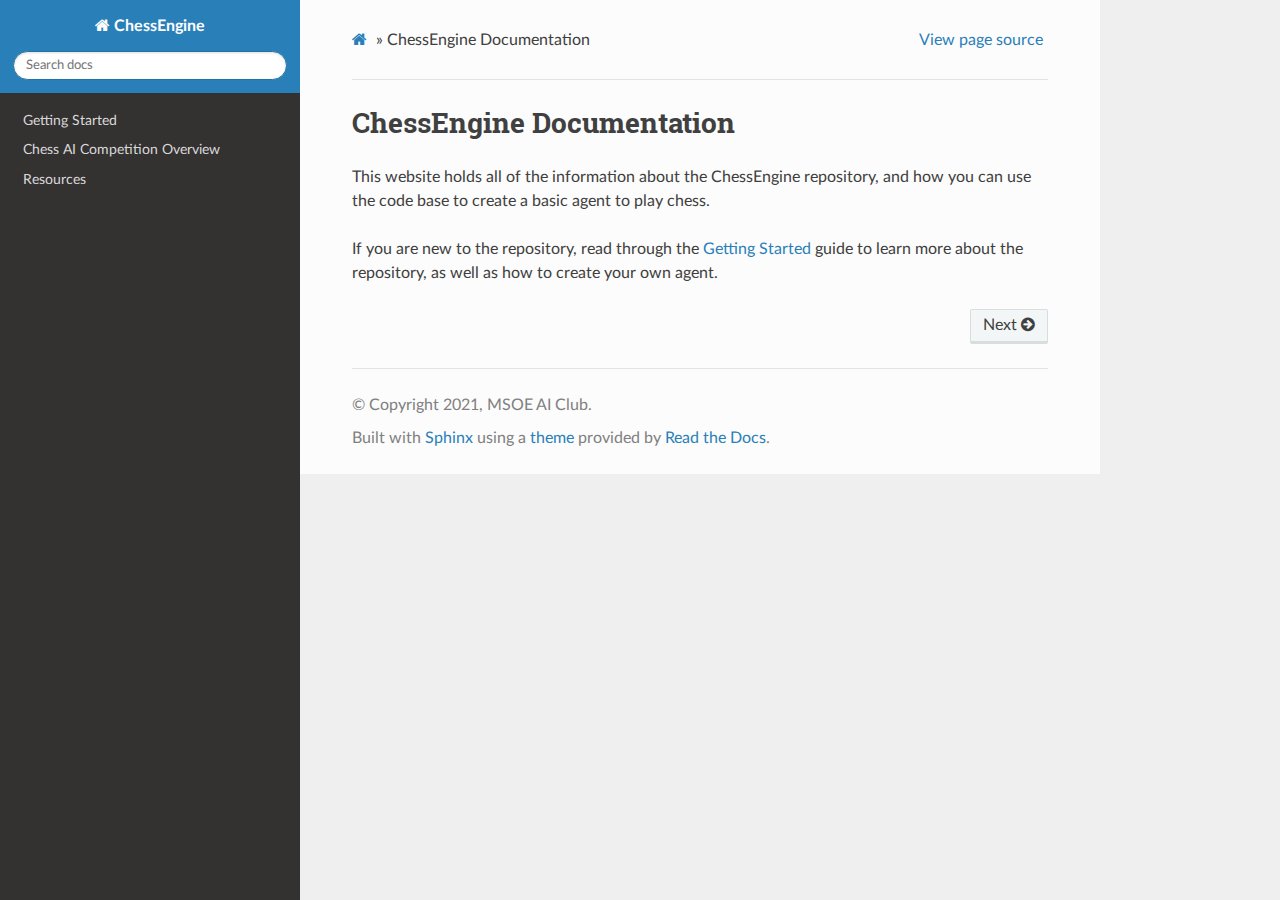
==== commit bf50e83f: "Deploying to gh-pages from @ NathanDuPont/ChessEngine@684fc3494122dded9673b6fdf1399e1ed68bfb64 🚀" ====
--- a/index.html
+++ b/index.html
@@ -4,10 +4,11 @@
   <meta charset="utf-8" /><meta name="generator" content="Docutils 0.17.1: http://docutils.sourceforge.net/" />
 
   <meta name="viewport" content="width=device-width, initial-scale=1.0" />
-  <title>Welcome to ChessEngine’s documentation! &mdash; ChessEngine  documentation</title>
+  <title>ChessEngine Documentation &mdash; ChessEngine  documentation</title>
       <link rel="stylesheet" href="_static/pygments.css" type="text/css" />
       <link rel="stylesheet" href="_static/css/theme.css" type="text/css" />
       <link rel="stylesheet" href="_static/copybutton.css" type="text/css" />
+    <link rel="shortcut icon" href="_static/favicon.ico"/>
   <!--[if lt IE 9]>
     <script src="_static/js/html5shiv.min.js"></script>
   <![endif]-->
@@ -20,7 +21,8 @@
         <script src="_static/copybutton.js"></script>
     <script src="_static/js/theme.js"></script>
     <link rel="index" title="Index" href="genindex.html" />
-    <link rel="search" title="Search" href="search.html" /> 
+    <link rel="search" title="Search" href="search.html" />
+    <link rel="next" title="Getting Started" href="getting-started/getting-started.html" /> 
 </head>
 
 <body class="wy-body-for-nav"> 
@@ -38,12 +40,12 @@
   </form>
 </div>
         </div><div class="wy-menu wy-menu-vertical" data-spy="affix" role="navigation" aria-label="Navigation menu">
-              <!-- Local TOC -->
-              <div class="local-toc"><ul>
-<li><a class="reference internal" href="#">Welcome to ChessEngine’s documentation!</a></li>
-<li><a class="reference internal" href="#indices-and-tables">Indices and tables</a></li>
+              <ul>
+<li class="toctree-l1"><a class="reference internal" href="getting-started/getting-started.html">Getting Started</a></li>
+<li class="toctree-l1"><a class="reference internal" href="competition-overview/competition-overview.html">Chess AI Competition Overview</a></li>
+<li class="toctree-l1"><a class="reference internal" href="resources/resources.html">Resources</a></li>
 </ul>
-</div>
+
         </div>
       </div>
     </nav>
@@ -58,7 +60,7 @@
           <div role="navigation" aria-label="Page navigation">
   <ul class="wy-breadcrumbs">
       <li><a href="#" class="icon icon-home"></a> &raquo;</li>
-      <li>Welcome to ChessEngine’s documentation!</li>
+      <li>ChessEngine Documentation</li>
       <li class="wy-breadcrumbs-aside">
             <a href="_sources/index.rst.txt" rel="nofollow"> View page source</a>
       </li>
@@ -68,24 +70,20 @@
           <div role="main" class="document" itemscope="itemscope" itemtype="http://schema.org/Article">
            <div itemprop="articleBody">
              
-  <section id="welcome-to-chessengine-s-documentation">
-<h1>Welcome to ChessEngine’s documentation!<a class="headerlink" href="#welcome-to-chessengine-s-documentation" title="Permalink to this headline"></a></h1>
+  <section id="chessengine-documentation">
+<h1>ChessEngine Documentation<a class="headerlink" href="#chessengine-documentation" title="Permalink to this headline"></a></h1>
+<p>This website holds all of the information about the ChessEngine repository, and how you can use the code base to create a basic agent to play chess.</p>
+<p>If you are new to the repository, read through the <a class="reference internal" href="getting-started/getting-started.html#getting-started"><span class="std std-ref">Getting Started</span></a> guide to learn more about the repository, as well as how to create your own agent.</p>
 <div class="toctree-wrapper compound">
 </div>
-</section>
-<section id="indices-and-tables">
-<h1>Indices and tables<a class="headerlink" href="#indices-and-tables" title="Permalink to this headline"></a></h1>
-<ul class="simple">
-<li><p><a class="reference internal" href="genindex.html"><span class="std std-ref">Index</span></a></p></li>
-<li><p><a class="reference internal" href="py-modindex.html"><span class="std std-ref">Module Index</span></a></p></li>
-<li><p><a class="reference internal" href="search.html"><span class="std std-ref">Search Page</span></a></p></li>
-</ul>
 </section>
 
 
            </div>
           </div>
-          <footer>
+          <footer><div class="rst-footer-buttons" role="navigation" aria-label="Footer">
+        <a href="getting-started/getting-started.html" class="btn btn-neutral float-right" title="Getting Started" accesskey="n" rel="next">Next <span class="fa fa-arrow-circle-right" aria-hidden="true"></span></a>
+    </div>
 
   <hr/>
 
